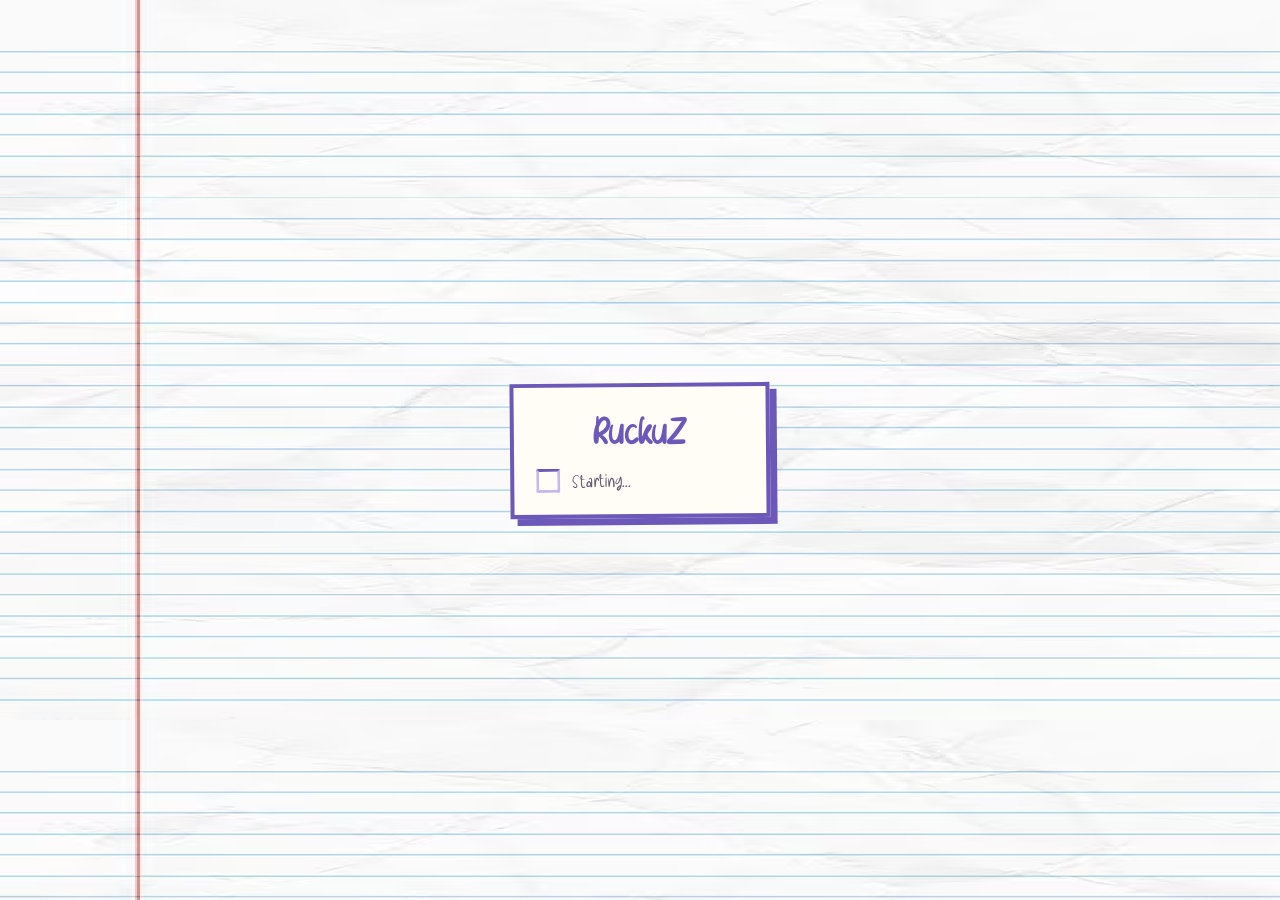
==== pages/chat.html @ b0a3f9cd "Update chat.html" ====
<!DOCTYPE html>
<html lang="en">
<head>
<meta charset="UTF-8">
<meta name="viewport" content="width=device-width,initial-scale=1">
    
<title>RuckuZ</title>
    
<script>
(function () {
    function readCookie(name) {
        const prefix =
            encodeURIComponent(name) + "=";
        const cookies =
            document.cookie.split(";");
        for (const cookie of cookies) {
            const value =
                cookie.trim();
            if (
                value.startsWith(prefix)
            ) {
                return decodeURIComponent(
                    value.slice(
                        prefix.length
                    )
                );
            }
        }
        return null;
    }
    const cookieTheme =
        readCookie(
            "ruckuz-theme"
        );
    const localTheme =
        localStorage.getItem(
            "ruckuz-theme"
        );
    const theme =
        cookieTheme ||
        localTheme ||
        "light";
    document.documentElement.dataset.ruckuzTheme =
        theme;
    document.documentElement.style.backgroundColor =
        theme === "dark"
            ? "#151222"
            : "#fffdf6";
})();
</script>

<link rel="stylesheet" href="../css/main.css">
<link rel="stylesheet" href="../css/profilePopup.css">
<link rel="icon" type="image/png" href="/assets/favicon.ico">

<style>

body {
    margin: 0;
    min-height: 100vh;
}

#messages {
    --message-side-padding: 20px;
    flex: 1;
    overflow-y: auto;
    padding:
        12px
        var(--message-side-padding);
}

.message {
    margin:
        0
        calc(var(--message-side-padding) * -1)
        2px;
    padding:
        9px
        var(--message-side-padding);
    box-sizing: border-box;
    background: transparent;
    transition:
        background-color 0.12s ease;
}

.messageMenu {
    width: 26px;
    height: 30px;
    flex-shrink: 0;
    display: flex;
    align-items: center;
    justify-content: center;
    box-sizing: border-box;
    opacity: 0;
    cursor: pointer;
    user-select: none;
    border: 2px solid transparent;
    border-radius: 4px;
    background: transparent;
    color: #817a91;
    font-size: 20px;
    line-height: 1;
    transition:
        opacity 0.12s ease,
        background-color 0.12s ease,
        border-color 0.12s ease;
}

@media (hover: hover) and (pointer: fine) {
    .message:hover {
        background: rgba(0, 0, 0, 0.13);
    }
    .message:hover .messageMenu {
        opacity: 1;
        background: #efe8ff;
        border-color: #6b58b8;
    }
    body.darkMode .message:hover {
        background: rgba(0, 0, 0, 0.24);
    }
    body.darkMode .message:hover .messageMenu {
        background: #242038;
        border-color: #8b6cff;
        color: #b79cff;
    }
}

.messageDropdown{
    position:absolute;
    background:white;
    border:3px solid #6b58b8;
    border-radius:12px;
    padding:6px;
    display:none;
    flex-direction:column;
    min-width:160px;
    z-index:500;
    box-shadow:6px 6px 0 #6b58b8;

}

.messageDropdown button{
    background:none;
    border:none;
    padding:10px;
    text-align:left;
    cursor:pointer;
    font-size:15px;

}

.messageDropdown button:hover{
    background:#efe8ff;

}

.messageRow{
    display:flex;
    gap:12px;
    align-items:flex-start;
}

.avatar{
    width:48px;
    height:48px;
    border-radius:50%;
    object-fit:cover;
    border:3px solid #6b58b8;
    flex-shrink:0;
}

.messageContent {
    flex: 1;
    min-width: 0;
}

.username{
    font-weight:bold;
    color:#6b58b8;
    margin-bottom:3px;
}

.text{
    line-height:1.5;
    word-break:break-word;
}

#bottom{
    display:flex;
    padding:15px;
    gap:10px;
    border-top:3px solid #6b58b8;
}

input{
    flex:1;
    padding:15px;
    font-size:18px;
}

button{
    padding:15px 30px;
}

body:not(.darkMode) {
    background-image: url("../bg/paper.png");
    background-repeat: repeat;
    background-size: auto;
}

body.darkMode {
    background-image: url("../bg/darknote.png");
    background-repeat: repeat;
    background-size: auto;
}

body.darkMode #chat {
    background: #302b48;
    border-color: #8b6cff;
    color: #f5f0ff;
}

body.darkMode #messages {
    background: #302b48;
}

body.darkMode .username {
    color: #b79cff;
}

body.darkMode .text {
    color: #f5f0ff;
}

body.darkMode #bottom {
    background: #26223a;
    border-top-color: #8b6cff;
}

body.darkMode #messageInput {
    background: #1f1c30;
    color: #ffffff;
    border: 2px solid #8b6cff;
}

body.darkMode #messageInput::placeholder {
    color: #aaa2bd;
}

#topBar {
    position: fixed;
    top: 18px;
    right: 18px;
    z-index: 10000;

    display: flex;
    align-items: center;
    gap: 14px;
}
    
.themeToggle {
    position: static;
    padding: 10px 16px;
    border: 3px solid #6b58b8;
    border-radius: 14px;
    background: #ffd36b;
    color: #30254f;
    font-weight: bold;
    font-size: 15px;
    cursor: pointer;
    box-shadow: 4px 4px 0 #6b58b8;
    transition:
        transform 0.15s ease,
        box-shadow 0.15s ease;
}

.themeToggle:hover {
    transform: translate(-2px, -2px);
    box-shadow:
        6px 6px 0 #6b58b8;
}

.themeToggle:active {
    transform: translate(2px, 2px);
    box-shadow:
        2px 2px 0 #6b58b8;
}

body.darkMode .themeToggle {
    background: #8b6cff;
    color: white;
    border-color: #b79cff;
    box-shadow: 4px 4px 0 #b79cff;
}

body.darkMode .themeToggle:hover {
    box-shadow: 6px 6px 0 #b79cff;
}

#friendRequestCount {
    display: inline-flex;
    min-width: 20px;
    height: 20px;
    margin-left: 5px;
    align-items: center;
    justify-content: center;
    border-radius: 50%;
    background: #ff6868;
    color: white;
    font-size: 12px;
}

.friendRequestsPanel {
    position: fixed;
    top: 75px;
    right: 20px;
    width: 340px;
    max-height: 500px;
    z-index: 9999;
    display: none;
    flex-direction: column;
    background: #fff8df;
    border: 4px solid #6b58b8;
    border-radius: 18px;
    box-shadow: 8px 8px 0 #6b58b8;
    overflow: hidden;
}

.friendRequestsHeader {
    display: flex;
    align-items: center;
    justify-content: space-between;
    padding: 14px 16px;
    border-bottom: 3px dashed #6b58b8;
}

.friendRequestsHeader h2 {
    margin: 0;
    font-size: 20px;
}

#closeFriendRequests {
    border: 0;
    background: transparent;
    font-size: 20px;
    cursor: pointer;
}

#friendRequestsList {
    padding: 12px;
    overflow-y: auto;
}

.friendRequest {
    display: flex;
    align-items: center;
    gap: 10px;
    padding: 10px;
    margin-bottom: 10px;
    border: 2px solid #c7b8ed;
    border-radius: 12px;
    background: white;
}

.friendRequestAvatar {
    width: 48px;
    height: 48px;
    border-radius: 50%;
    object-fit: cover;
    border: 3px solid #6b58b8;
}

.friendRequestInfo {
    flex: 1;
    min-width: 0;
}

.friendRequestName {
    font-weight: bold;
    overflow: hidden;
    text-overflow: ellipsis;
    white-space: nowrap;
}

.friendRequestButtons {
    display: flex;
    gap: 5px;
    margin-top: 6px;
}

.friendRequestButtons button {
    padding: 5px 8px;
    border-radius: 8px;
    cursor: pointer;
    font-weight: bold;
}

.acceptRequest {
    border: 2px solid #4e9c65;
    background: #8ee6a5;
}

.declineRequest {
    border: 2px solid #c65353;
    background: #ff9292;
}

.noRequests {
    text-align: center;
    padding: 20px;
    margin: 0;
    opacity: 0.7;
}

body.darkMode .friendRequestsPanel {
    background: #302b48;
    color: #f5f0ff;
    border-color: #8b6cff;
    box-shadow: 8px 8px 0 #8b6cff;
}

body.darkMode .friendRequestsHeader {
    border-color: #8b6cff;
}

body.darkMode .friendRequest {
    background: #242038;

    border-color: #7563a8;
}

#friendsCount {
    margin-left: 5px;
    font-size: 13px;
}

#friendsPanel {
    display: none;
    position: fixed;
    top: 70px;
    right: 20px;
    width: 320px;
    max-height: 500px;
    background: white;
    border: 3px solid #6b58b8;
    border-radius: 14px;
    box-shadow: 0 8px 30px rgba(0,0,0,0.2);
    z-index: 2000;
    flex-direction: column;
    overflow: hidden;
}

#friendsHeader {
    display: flex;
    justify-content: space-between;
    align-items: center;
    padding: 15px;
    border-bottom: 2px solid #6b58b8;
}

#friendsHeader h2 {
    margin: 0;
    color: #6b58b8;
}

#closeFriends {
    border: none;
    background: transparent;
    font-size: 20px;
    cursor: pointer;
}

#friendsList {
    padding: 10px;
    overflow-y: auto;
}

.friendItem {
    display: flex;
    align-items: center;
    gap: 12px;
    padding: 10px;
    border-radius: 10px;
    cursor: pointer;
}

.friendItem:hover {
    background: #f0ebff;
}

.friendItemAvatar {
    width: 45px;
    height: 45px;
    border-radius: 50%;
    object-fit: cover;
    border: 2px solid #6b58b8;
}

.friendItemName {
    font-weight: bold;
    color: #6b58b8;
}

.noFriends {
    text-align: center;
    padding: 20px;
}

#fileButton {
    width: 52px;
    height: 52px;
    padding: 0;
    border: 3px solid #6b58b8;
    border-radius: 14px;
    background: #ffd36b;
    color: #30254f;
    font-size: 30px;
    font-weight: bold;
    cursor: pointer;
    display: flex;
    align-items: center;
    justify-content: center;
    flex-shrink: 0;
    box-shadow: 4px 4px 0 #6b58b8;
    transition:
        transform 0.15s ease,
        box-shadow 0.15s ease;
}

#fileButton:hover {
    transform: translate(-2px, -2px);
    box-shadow: 6px 6px 0 #6b58b8;
}

#fileButton:active {
    transform: translate(2px, 2px);
    box-shadow: 2px 2px 0 #6b58b8;
}

body.darkMode #fileButton {
    background: #8b6cff;
    color: white;
    border-color: #b79cff;
    box-shadow: 4px 4px 0 #b79cff;
}

.messageFile {
    margin-top: 10px;
    max-width: 500px;
}

.messageFile img,
.messageFile video {
    display: block;
    max-width: 100%;
    max-height: 450px;
    border-radius: 12px;
    border: 3px solid #6b58b8;
}

.messageFile video {
    background: black;
}

.fileAttachment {
    display: inline-flex;
    align-items: center;
    gap: 10px;
    padding: 12px 16px;
    border: 3px solid #6b58b8;
    border-radius: 12px;
    background: #fff8df;
    color: #30254f;
    font-weight: bold;
    text-decoration: none;
}

.uploadingFile {
    position: relative;
    display: inline-block;
    max-width: 500px;
    margin-top: 10px;
    border-radius: 12px;
    overflow: hidden;
}

.uploadingFile img,
.uploadingFile video {
    display: block;
    max-width: 100%;
    max-height: 450px;
    border-radius: 12px;
    filter: brightness(35%);
}

.uploadingOverlay {
    position: absolute;
    inset: 0;
    display: flex;
    align-items: center;
    justify-content: center;
    background: rgba(0, 0, 0, 0.25);
}

.uploadSpinner {
    width: 42px;
    height: 42px;
    border: 5px solid rgba(255,255,255,0.35);
    border-top-color: white;
    border-radius: 50%;
    animation: uploadSpin 0.8s linear infinite;
}

@keyframes uploadSpin {
    to {
        transform: rotate(360deg);
    }
}

body.darkMode .fileAttachment {
    background: #242038;
    color: #f5f0ff;
    border-color: #8b6cff;
}

.localMessage {
    opacity: 0.75;
}

.localMessageStatus {
    display: flex;
    align-items: center;
    gap: 7px;
    margin-top: 6px;
    font-size: 12px;
    color: #81769d;
}

.messageSpinner {
    width: 12px;
    height: 12px;

    border: 2px solid #c9c1d9;
    border-top-color: #6b58b8;

    border-radius: 50%;

    animation: messageSpin 0.7s linear infinite;
}

@keyframes messageSpin {
    to {
        transform: rotate(360deg);
    }
}

.messageFailed {
    color: #d34f4f;
    font-weight: bold;
}

.messageFailed::before {
    content: "⚠ ";
}

.messageFile audio {
    width: 450px;
    max-width: 100%;
}

.audioFileName {
    margin-top: 6px;
    font-size: 13px;
    font-weight: bold;
    color: #6b58b8;
}

body.darkMode .audioFileName {
    color: #b79cff;
}

.messageGif {
    margin-top: 8px;
    max-width: 420px;
    border-radius: 12px;
    overflow: hidden;
}

.messageGif img {
    display: block;
    width: auto;
    max-width: 100%;
    max-height: 420px;
    border-radius: 12px;
    object-fit: contain;
}

body.darkMode .messageGif img {
    border: 2px solid #7563a8;
}

#mobileMenuButton,
#mobileMenu {
    display: none;
}

@media (max-width: 768px) {

    body {
        align-items: flex-start;
        justify-content: flex-start;
        height: 100dvh;
        overflow: hidden;
    }

    #topBar {
        position: fixed;
        top: 8px;
        left: 8px;
        right: 8px;
        z-index: 10000;
        display: flex;
        justify-content: flex-start;
        align-items: center;
    }

    #desktopTopButtons {
        display: none;
    }
    #mobileMenuButton {
        display: flex;
        width: 50px;
        height: 50px;
        align-items: center;
        justify-content: center;
        padding: 0;
        border: 3px solid #6b58b8;
        border-radius: 14px;
        background: #ffd36b;
        color: #30254f;
        font-size: 27px;
        font-weight: bold;
        cursor: pointer;
        box-shadow: 4px 4px 0 #6b58b8;
    }

    #mobileMenuButton:active {
        transform: translate(2px, 2px);
        box-shadow: 2px 2px 0 #6b58b8;
    }
    body.darkMode #mobileMenuButton {
        background: #8b6cff;
        color: white;
        border-color: #b79cff;
        box-shadow: 4px 4px 0 #b79cff;
    }
    #mobileMenu {
        position: fixed;
        top: 68px;
        left: 10px;
        width: 220px;
        z-index: 11000;
        padding: 10px;
        flex-direction: column;
        gap: 8px;
        background: white;
        border: 3px solid #6b58b8;
        border-radius: 16px;
        box-shadow: 6px 6px 0 #6b58b8;
    }
    #mobileMenu.open {
        display: flex;
    }
    #mobileMenu
    button:not(.drawnLightButton):not(.drawnWhiteButton) {
        width: 100%;
        padding: 13px;
        border: 2px solid #6b58b8;
        border-radius: 11px;
        background: #fff8df;
        color: #30254f;
        font-size: 16px;
        font-weight: bold;
        cursor: pointer;
    }
    #mobileMenu
    button:not(.drawnLightButton):not(.drawnWhiteButton):active {
        transform: translate(1px, 1px);
    }
    #mobileRequestCount,
    #mobileFriendsCount {
        display: inline-flex;
        min-width: 20px;
        height: 20px;
        margin-left: 5px;
        align-items: center;
        justify-content: center;
        border-radius: 50%;
        background: #ff6868;
        color: white;
        font-size: 12px;
    }
    body.darkMode #mobileMenu {
        background: #302b48;
        border-color: #8b6cff;
        box-shadow: 6px 6px 0 #8b6cff;
    }
    body.darkMode
    #mobileMenu
    button:not(.drawnLightButton):not(.drawnWhiteButton) {
        background: #242038;
        color: #f5f0ff;
        border-color: #8b6cff;
    }
    #chat {
    width: 100vw;
    height: calc(100dvh - 68px);
    margin-top: 68px;
    border: none;
    border-radius: 0;
    box-sizing: border-box;
    }
    #messages {
    flex: 1;
    min-height: 0;
    overflow-y: auto;
    }
    .avatar {
        width: 42px;
        height: 42px;
    }
    .username {
        font-size: 17px;
    }

    .text {
        font-size: 16px;
    }
    .messageRow {
        gap: 9px;
    }
    .messageFile img,
    .messageFile video {
        max-width: 100%;
        height: auto;
        border-radius: 14px;
    }
    .messageFile audio {
        max-width: 100%;
    }
    #bottom {
    flex-shrink: 0;
    box-sizing: border-box;
    width: 100%;
    }
    #messageInput {
    min-width: 0;
    width: 100%;
    box-sizing: border-box;
    }
    #emojiButton {
        flex-shrink: 0;
    }
    #fileButton {
    flex-shrink: 0;
    }
    #friendsPanel,
    .friendRequestsPanel {
        top: 70px;
        left: 10px;
        right: 10px;
        width: auto;
        max-height: 70dvh;
    }
    .messageDropdown {
        min-width: 180px;
    }
    .messageDropdown button {
        padding: 14px;
        font-size: 16px;
    }
    .messageMenu {
        display: none;
    }

}
@media (max-width: 768px) {
    .mobileMessageDropdown {
        position: fixed !important;
        min-width: 190px;
        border: 3px solid #6b58b8;
        border-radius: 14px;
        background: white;
        box-shadow:
            6px 6px 0 #6b58b8;
        z-index: 20000;
    }
    .mobileMessageDropdown button {
        padding: 15px 16px;
        font-size: 17px;
        border-radius: 10px;
    }
    .mobileMessageDropdown .deleteBtn {
        color: #c65353;
    }
    body.darkMode .mobileMessageDropdown {
        background: #302b48;
        border-color: #8b6cff;
        box-shadow:
            6px 6px 0 #8b6cff;
    }
}

.customMediaPlayer {
    position: relative;
    width: min(100%, 650px);
    margin-top: 10px;
    overflow: hidden;
    border: 3px solid #6b58b8;
    border-radius: 16px;
    background: #201c35;
    box-shadow: 5px 5px 0 #6b58b8;
}

.customVideoPlayer {
    background: #151222;
}

.customVideoPlayer .mediaElement {
    display: block;
    width: 100%;
    max-height: 500px;
    object-fit: contain;
    background: #151222;
}

.mediaControls,
.audioControls {
    display: flex;
    align-items: center;
    gap: 9px;
    padding: 10px 12px;
    background: #302b48;
    border-top: 2px solid #6b58b8;
}

.mediaPlayButton,
.mediaMuteButton,
.mediaFullscreenButton {
    width: 38px;
    height: 38px;
    flex-shrink: 0;
    padding: 0;
    display: flex;
    align-items: center;
    justify-content: center;
    border: 2px solid #8b6cff;
    border-radius: 10px;
    background: #6b58b8;
    color: white;
    font-size: 15px;
    font-weight: bold;
    cursor: pointer;
    transition:
        transform 0.12s ease,
        background 0.12s ease;
}

.mediaPlayButton:hover,
.mediaMuteButton:hover,
.mediaFullscreenButton:hover {
    transform: translateY(-1px);
    background: #795fe0;
}

.mediaPlayButton:active,
.mediaMuteButton:active,
.mediaFullscreenButton:active {
    transform: translateY(1px);
}

.mediaTime {
    min-width: 72px;
    color: #f5f0ff;
    font-size: 13px;
    font-weight: bold;
    white-space: nowrap;
}
.mediaProgress {
    --progress: 0%;
    flex: 1 1 auto;
    min-width: 60px;
    width: auto;
    height: 8px;
    padding: 0;
    margin: 0;
    appearance: none;
    -webkit-appearance: none;
    border: none;
    border-radius: 999px;
    background:
        linear-gradient(
            to right,
            #8b6cff 0%,
            #8b6cff var(--progress),
            #5b5278 var(--progress),
            #5b5278 100%
        );
    cursor: pointer;
    outline: none;
}

.mediaProgress::-webkit-slider-runnable-track {
    width: 100%;
    height: 8px;
    border-radius: 999px;
    background: transparent;
}

.mediaProgress::-webkit-slider-thumb {
    appearance: none;
    -webkit-appearance: none;
    width: 17px;
    height: 17px;
    margin-top: -4.5px;
    border: 2px solid #6b58b8;
    border-radius: 50%;
    background: #ffd36b;
    cursor: pointer;
}

.mediaProgress::-moz-range-track {
    width: 100%;
    height: 8px;
    border-radius: 999px;
    background: #5b5278;
}

.mediaProgress::-moz-range-progress {
    height: 8px;
    border-radius: 999px;
    background: #8b6cff;
}

.mediaProgress::-moz-range-thumb {
    width: 17px;
    height: 17px;
    border: 2px solid #6b58b8;
    border-radius: 50%;
    background: #ffd36b;
    cursor: pointer;
}

.mediaProgress::-moz-range-thumb {
    width: 16px;
    height: 16px;
    border-radius: 50%;
    border: 2px solid #6b58b8;
    background: #ffd36b;
    cursor: pointer;
}
.mediaVolume {
    --volume: 100%;
    flex: 0 0 80px;
    width: 80px;
    height: 7px;
    padding: 0;
    margin: 0;
    appearance: none;
    -webkit-appearance: none;
    border: none;
    border-radius: 999px;
    background:
        linear-gradient(
            to right,
            #8b6cff 0%,
            #8b6cff var(--volume),
            #5b5278 var(--volume),
            #5b5278 100%
        );
    cursor: pointer;
    outline: none;
}
.mediaVolume::-webkit-slider-runnable-track {
    width: 100%;
    height: 7px;
    border-radius: 999px;
    background: transparent;
}
.mediaVolume::-webkit-slider-thumb {
    appearance: none;
    -webkit-appearance: none;
    width: 15px;
    height: 15px;
    margin-top: -4px;
    border: 2px solid #6b58b8;
    border-radius: 50%;
    background: #ffd36b;
    cursor: pointer;
}
.mediaVolume::-moz-range-track {
    width: 100%;
    height: 7px;
    border-radius: 999px;
    background: #5b5278;
}
.mediaVolume::-moz-range-progress {
    height: 7px;
    border-radius: 999px;
    background: #8b6cff;
}

.mediaVolume::-moz-range-thumb {
    width: 15px;
    height: 15px;
    border: 2px solid #6b58b8;
    border-radius: 50%;
    background: #ffd36b;
    cursor: pointer;
}

.customAudioPlayer {
    display: flex;
    align-items: center;
    padding: 12px;
    min-height: 75px;
    box-sizing: border-box;
}

.audioPlayerIcon {
    width: 48px;
    height: 48px;
    flex-shrink: 0;
    display: flex;
    align-items: center;
    justify-content: center;
    margin-right: 12px;
    border: 2px solid #8b6cff;
    border-radius: 12px;
    background: #6b58b8;
    color: white;
    font-size: 25px;
    font-weight: bold;
}


.audioPlayerMain {
    flex: 1;
    min-width: 0;
}

.customAudioPlayer .audioFileName {
    margin-bottom: 7px;
    color: #f5f0ff;
    font-size: 14px;
    font-weight: bold;
    overflow: hidden;
    text-overflow: ellipsis;
    white-space: nowrap;
}

.customAudioPlayer .audioControls {
    padding: 0;
    border: 0;
    background: transparent;
}

.customAudioPlayer .mediaElement {
    display: none;
}

body:not(.darkMode) .customMediaPlayer {
    background: #fff8df;
    border-color: #6b58b8;
    box-shadow: 5px 5px 0 #6b58b8;
}

body:not(.darkMode) .mediaControls,
body:not(.darkMode) .audioControls {
    background: #fff8df;
    border-top-color: #6b58b8;
}

body:not(.darkMode) .mediaTime {
    color: #30254f;
}

body:not(.darkMode) .customAudioPlayer .audioFileName {
    color: #30254f;
}

body:not(.darkMode) .mediaProgress {
    background:
        linear-gradient(
            to right,
            #6b58b8 0%,
            #6b58b8 var(--progress),
            #c7b8ed var(--progress),
            #c7b8ed 100%
        );
}

body:not(.darkMode) .mediaVolume {
    background:
        linear-gradient(
            to right,
            #6b58b8 0%,
            #6b58b8 var(--volume),
            #c7b8ed var(--volume),
            #c7b8ed 100%
        );
}

body.darkMode .customMediaPlayer {
    background: #201c35;
    border-color: #8b6cff;
    box-shadow: 5px 5px 0 #8b6cff;
}

body.darkMode .mediaControls,
body.darkMode .audioControls {
    background: #26223a;
    border-top-color: #8b6cff;
}

body.darkMode .mediaPlayButton,
body.darkMode .mediaMuteButton,
body.darkMode .mediaFullscreenButton {
    border-color: #b79cff;
    background: #6b58b8;
}

body.darkMode .mediaProgress {
    background:
        linear-gradient(
            to right,
            #8b6cff 0%,
            #8b6cff var(--progress),
            #514875 var(--progress),
            #514875 100%
        );
}

body.darkMode .mediaVolume {
    background:
        linear-gradient(
            to right,
            #8b6cff 0%,
            #8b6cff var(--volume),
            #514875 var(--volume),
            #514875 100%
        );
}

@media (max-width: 700px) {
    .customMediaPlayer {
        width: 100%;
        max-width: 100%;
        border-radius: 12px;
        box-shadow: 3px 3px 0 #6b58b8;
    }
    .customVideoPlayer .mediaElement {
        max-height: 350px;
    }
    .mediaControls,
    .audioControls {
        gap: 6px;
        padding: 8px;
    }
    .mediaPlayButton,
    .mediaMuteButton,
    .mediaFullscreenButton {
        width: 36px;
        height: 36px;
        border-radius: 9px;
    }
    .mediaTime {
        min-width: 65px;
        font-size: 11px;
    }
    .mediaVolume {
        width: 55px;
    }
    .customAudioPlayer {
        padding: 9px;
    }
    .audioPlayerIcon {
        width: 42px;
        height: 42px;
        margin-right: 9px;
        font-size: 22px;
    }
    .customAudioPlayer .audioFileName {
        font-size: 13px;
    }

}

.customMediaPlayer:fullscreen {
    width: 100vw;
    height: 100vh;
    max-width: none;
    max-height: none;
    margin: 0;
    border: none;
    border-radius: 0;
    box-shadow: none;
    background: #000;
    display: flex;
    flex-direction: column;
    justify-content: center;
}

.customMediaPlayer:-webkit-full-screen {
    width: 100vw;
    height: 100vh;
    max-width: none;
    max-height: none;
    margin: 0;
    border: none;
    border-radius: 0;
    box-shadow: none;
    background: #000;
    display: flex;
    flex-direction: column;
    justify-content: center;
}

.customMediaPlayer:fullscreen .mediaElement {
    width: 100%;
    height: 100%;
    max-height: none;
    object-fit: contain;
    background: #000;
    flex: 1;
}

.customMediaPlayer:-webkit-full-screen .mediaElement {
    width: 100%;
    height: 100%;
    max-height: none;
    object-fit: contain;
    background: #000;
    flex: 1;
}

.customMediaPlayer:fullscreen .mediaControls {
    flex-shrink: 0;
    width: 100%;
    box-sizing: border-box;
    padding: 14px 18px;
    border-top: 2px solid #6b58b8;
}

.customMediaPlayer:-webkit-full-screen .mediaControls {
    flex-shrink: 0;
    width: 100%;
    box-sizing: border-box;
    padding: 14px 18px;
    border-top: 2px solid #6b58b8;
}

@media (max-width: 700px) {
    .mediaVolume {
        width: 55px;
    }
    .customMediaPlayer:fullscreen .mediaControls,
    .customMediaPlayer:-webkit-full-screen .mediaControls {
        padding:
            10px
            max(10px, env(safe-area-inset-right))
            calc(10px + env(safe-area-inset-bottom))
            max(10px, env(safe-area-inset-left));
    }
}

#serverLayout {
    position: fixed;
    top: 105px;
    bottom: 25px;
    left: 50%;
    transform: translateX(-50%);
    width: min(1400px, calc(100vw - 80px));
    display: grid;
    grid-template-columns:
        255px
        minmax(500px, 1fr)
        255px;
    gap: 30px;
    min-height: 0;
}

#serverSidebar {
    min-height: 0;
    background: #302b48;
    border: 3px solid #8b6cff;
    overflow: hidden;
}

#serverBanner {
    height: 110px;
    background: #242038;
    display: flex;
    align-items: center;
    justify-content: center;
    overflow: hidden;
}

.serverBannerPlaceholder {
    color: #b79cff;
    font-size: 18px;
    text-align: center;
}

#serverName {
    padding: 14px;
    border-bottom: 3px solid #8b6cff;
    text-align: center;
}

.serverSubtitle {
    color: #b79cff;
    font-size: 18px;
}

.serverTitle {
    margin-top: 8px;
    color: #b79cff;
    font-size: 25px;
}

#channelList {
    display: flex;
    flex-direction: column;
}

.channelButton {
    width: 100%;
    padding: 9px 18px;
    border: 0;
    border-bottom: 2px solid #8b6cff;
    background: transparent;
    color: #b79cff;
    text-align: left;
    font-size: 21px;
    cursor: pointer;
    box-sizing: border-box;
}

.channelButton:hover {
    background: #3d365d;
}

.channelButton.active {
    background: #403863;
    color: white;
    font-weight: bold;
}

#chat {
    width: auto;
    height: auto;
    min-width: 0;
    min-height: 0;
    margin: 0;
    background: #302b48;
    border: 3px solid #8b6cff;
    display: flex;
    flex-direction: column;
    overflow: hidden;
}

#chatHeader {
    flex-shrink: 0;
    height: 44px;
    display: flex;
    align-items: center;
    gap: 8px;
    padding: 0 15px;
    border-bottom: 3px solid #8b6cff;
    background: #302b48;
    color: #b79cff;
    font-size: 20px;
    font-weight: bold;
}

#currentChannelIcon {
    color: #8b6cff;
    font-size: 24px;
}

#messages {
    flex: 1;
    min-height: 0;
    overflow-y: auto;
}

#memberSidebar {
    min-height: 0;
    background: #302b48;
    border: 3px solid #8b6cff;
    display: flex;
    flex-direction: column;
    overflow: hidden;
}

#memberHeader {
    flex-shrink: 0;
    padding: 6px;
    border-bottom: 3px solid #8b6cff;
    color: #b79cff;
    text-align: center;
    font-size: 24px;
}

#memberList {
    flex: 1;
    min-height: 0;
    overflow-y: auto;
    padding: 8px;
}

.memberItem {
    display: flex;
    align-items: center;
    gap: 10px;
    padding: 8px;
    border-radius: 10px;
    cursor: pointer;
}

.memberItem:hover {
    background: #3d365d;
}

.memberAvatarWrapper {
    position: relative;
    flex-shrink: 0;
}

.memberAvatar {
    width: 46px;
    height: 46px;
    border-radius: 50%;
    object-fit: cover;
    border: 2px solid #8b6cff;
}

.memberOnlineDot {
    position: absolute;
    right: -1px;
    bottom: -1px;
    width: 10px;
    height: 10px;
    border-radius: 50%;
    border: 2px solid #302b48;
    background: #777;
}

.memberOnlineDot.online {
    background: #55d66f;
}

.memberInfo {
    min-width: 0;
}

.memberName {
    color: #b79cff;
    font-weight: bold;
    white-space: nowrap;
    overflow: hidden;
    text-overflow: ellipsis;
}
    
.memberStatus {
    font-size: 11px;
    color: #777;
}
    
.memberStatus.online {
    color: #55d66f;
}

body:not(.darkMode) #serverSidebar,
body:not(.darkMode) #memberSidebar,
body:not(.darkMode) #chat,
body:not(.darkMode) #chatHeader,
body:not(.darkMode) #messages {
    background: #fffdf6;
    color: #30254f;
}

body:not(.darkMode) #serverBanner {
    background: #fff2c9;
}

body:not(.darkMode) #serverName {
    background: #fff8df;
}

body:not(.darkMode) .serverSubtitle,
body:not(.darkMode) .serverTitle {
    color: #6b58b8;
}

body:not(.darkMode) .channelButton {
    background: #fffdf6;
    color: #6b58b8;
}

body:not(.darkMode) .channelButton:hover {
    background: #efe8ff;
}

body:not(.darkMode) .channelButton.active {
    background: #6b58b8;
    color: white;
}

body:not(.darkMode) #chatHeader {
    color: #6b58b8;
}

body:not(.darkMode) #currentChannelIcon {
    color: #6b58b8;
}

body:not(.darkMode) .username {
    color: #6b58b8;
}

body:not(.darkMode) .text {
    color: #30254f;
}

body:not(.darkMode) #bottom {
    background: #fff8df;
    border-top-color: #6b58b8;
}

body:not(.darkMode) #messageInput {
    background: white;
    color: #30254f;
    border: 2px solid #6b58b8;
}

body:not(.darkMode) #messageInput::placeholder {
    color: #817a91;
}

body:not(.darkMode) #memberHeader {
    background: #fff8df;
    color: #6b58b8;
}

body:not(.darkMode) .memberItem:hover {
    background: #efe8ff;
}

body:not(.darkMode) .memberName {
    color: #6b58b8;
}

body:not(.darkMode) .memberStatus {
    color: #817a91;
}

body:not(.darkMode) .memberStatus.online {
    color: #3da95f;
}

body:not(.darkMode) .memberOnlineDot {
    border-color: #fffdf6;
}

body.darkMode #serverSidebar,
body.darkMode #memberSidebar,
body.darkMode #chat,
body.darkMode #chatHeader,
body.darkMode #messages {
    background: #302b48;
    color: #f5f0ff;
}

body.darkMode #serverBanner {
    background: #242038;
}

body.darkMode #serverName {
    background: #302b48;
}

body.darkMode .channelButton {
    background: transparent;
    color: #b79cff;
}

body.darkMode .channelButton:hover {
    background: #3d365d;
}

body.darkMode .channelButton.active {
    background: #403863;
    color: white;
}

body.darkMode .memberItem:hover {
    background: #3d365d;
}

body.darkMode #memberHeader,
body.darkMode .memberName {
    color: #b79cff;
}
    
@media (max-width: 768px) {
    #serverLayout {
        position: fixed;
        top: 68px;
        bottom: 0;
        left: 0;
        transform: none;
        width: 100%;
        display: block;
    }
    #serverSidebar,
    #memberSidebar,
    #chatHeader {
        display: none;
    }
    
    #chat {
        width: 100vw;
        height: calc(100dvh - 68px);
        margin-top: 0;
        border: none;
        border-radius: 0;
        box-sizing: border-box;
    }
    
    #messages {
        flex: 1;
        min-height: 0;
        overflow-y: auto;
    }
    
    #bottom {
        flex-shrink: 0;
        width: 100%;
        box-sizing: border-box;
    }
}

#mobileChannelsPanel,
#mobileMembersPanel {
    display: none;
    position: fixed;
    top: 68px;
    left: 10px;
    right: 10px;
    max-height: 70dvh;
    z-index: 12000;
    flex-direction: column;
    background: white;
    border: 3px solid #6b58b8;
    border-radius: 16px;
    box-shadow:
        6px 6px 0 #6b58b8;
    overflow: hidden;
}

#mobileChannelsPanel.open,
#mobileMembersPanel.open {
    display: flex;
}

.mobilePanelHeader {
    display: flex;
    align-items: center;
    justify-content: space-between;
    padding: 12px 15px;
    border-bottom: 3px solid #6b58b8;
    color: #6b58b8;
    font-size: 20px;
    font-weight: bold;
}

.mobilePanelHeader button {
    padding: 4px 9px;
    border: 0;
    background: transparent;
    color: inherit;
    font-size: 20px;
    cursor: pointer;
}

#mobileChannelList,
#mobileMemberList {
    overflow-y: auto;
    padding: 8px;
}

.mobileChannelButton {
    width: 100%;
    padding: 13px;
    border: 2px solid #6b58b8;
    border-radius: 10px;
    margin-bottom: 7px;
    background: #fff8df;
    color: #30254f;
    text-align: left;
    font-size: 17px;
    font-weight: bold;
    cursor: pointer;
}

.mobileChannelButton.active {
    background: #6b58b8;
    color: white;
}

body.darkMode
#mobileChannelsPanel,
body.darkMode
#mobileMembersPanel {
    background: #302b48;
    border-color: #8b6cff;
    box-shadow:
        6px 6px 0 #8b6cff;
}

body.darkMode
.mobilePanelHeader {
    color: #b79cff;
    border-color: #8b6cff;
}

body.darkMode
.mobileChannelButton {
    background: #242038;
    color: #f5f0ff;
    border-color: #8b6cff;
}

body.darkMode
.mobileChannelButton.active {
    background: #6b58b8;
    color: white;
}

#mobileMemberList .memberItem {
    color: #30254f;
}

body.darkMode
#mobileMemberList .memberItem {
    color: #f5f0ff;
}
    
@media (min-width: 769px) {
    #mobileChannelsPanel,
    #mobileMembersPanel {
        display: none !important;
    }
}

#serverSidebar {
    display: flex;
    flex-direction: column;
}

#channelList {
    flex-shrink: 0;
}
 
#selfUserPanel {
    margin-top: auto;
    display: flex;
    align-items: center;
    gap: 9px;
    padding: 10px;
    border-top: 3px solid #8b6cff;
    background: #26223a;
    min-height: 70px;
    box-sizing: border-box;
}

#selfAvatarWrapper {
    position: relative;
    flex-shrink: 0;
}

#selfUserAvatar {
    width: 48px;
    height: 48px;
    border-radius: 50%;
    object-fit: cover;
    border: 3px solid #8b6cff;
}

#selfOnlineDot {
    position: absolute;
    right: 0;
    bottom: 1px;
    width: 11px;
    height: 11px;
    border: 2px solid #26223a;
    border-radius: 50%;
    background: #777;
}

#selfOnlineDot.online {
    background: #55d66f;
}

#selfUserInfo {
    min-width: 0;
    flex: 1;
}

#selfUsername {
    color: #b79cff;
    font-size: 16px;
    font-weight: bold;
    overflow: hidden;
    text-overflow: ellipsis;
    white-space: nowrap;
}

#selfPresence {
    color: #55d66f;
    font-size: 11px;
    font-weight: bold;
}

#selfCustomStatus {
    margin-top: 2px;
    color: #aaa2bd;
    font-size: 11px;
    overflow: hidden;
    text-overflow: ellipsis;
    white-space: nowrap;
}


#settingsButton {
    width: 36px;
    height: 36px;
    flex-shrink: 0;
    padding: 0;
    display: flex;
    align-items: center;
    justify-content: center;
    border: 2px solid transparent;
    border-radius: 10px;
    background: transparent;
    color: #b79cff;
    font-size: 19px;
    cursor: pointer;
    transition:
        transform .15s ease,
        background .15s ease,
        border-color .15s ease;
}

#settingsButton:hover {
    background: #403863;
    border-color: #8b6cff;
    transform: rotate(15deg);
}

#settingsOverlay {
    position: fixed;
    inset: 0;
    z-index: 30000;
    display: none;
    align-items: center;
    justify-content: center;
    padding: 20px;
    box-sizing: border-box;
    background: rgba(0, 0, 0, .55);
}

#settingsOverlay.open {
    display: flex;
}

#settingsCard {
    width: min(460px, 100%);
    max-height: 88dvh;
    overflow-y: auto;
    padding: 22px;
    box-sizing: border-box;
    border: 4px solid #6b58b8;
    border-radius: 20px;
    background: #fffdf6;
    color: #30254f;
    box-shadow:
        10px 10px 0 #6b58b8;
    transform: rotate(-0.25deg);
}

#settingsHeader {
    display: flex;
    align-items: flex-start;
    justify-content: space-between;
    gap: 15px;
}

.settingsSticker {
    display: inline-block;
    padding: 7px 12px;
    border: 3px solid #6b58b8;
    background: #ffd36b;
    color: #30254f;
    font-size: 22px;
    font-weight: bold;
    transform: rotate(-1.5deg);
}

.settingsSubtitle {
    margin-top: 9px;
    color: #817a91;
    font-size: 13px;
}

#closeSettings {
    width: 36px;
    height: 36px;
    padding: 0;
    border: 3px solid #6b58b8;
    border-radius: 10px;
    background: white;
    color: #6b58b8;
    font-size: 18px;
    cursor: pointer;
}

.settingsProfile {
    display: flex;
    align-items: center;
    gap: 14px;
    margin-top: 22px;
}

#settingsAvatar {
    width: 76px;
    height: 76px;
    flex-shrink: 0;
    border: 4px solid #6b58b8;
    border-radius: 50%;
    object-fit: cover;
}

.settingsIdentity {
    min-width: 0;
    flex: 1;
}

#settingsUsername {
    font-size: 21px;
    font-weight: bold;
    color: #6b58b8;
}

.settingsIdLabel {
    margin-top: 7px;
    font-size: 11px;
    font-weight: bold;
    color: #817a91;
    text-transform: uppercase;
    letter-spacing: .08em;
}

.settingsIdRow {
    display: flex;
    gap: 7px;
    align-items: center;
    margin-top: 3px;
}

#settingsRuckuzId {
    padding: 6px 8px;
    border: 2px dashed #6b58b8;
    background: #efe8ff;
    color: #30254f;
    font-size: 13px;
    user-select: all;
}

#copyRuckuzId {
    padding: 7px 10px;
    border: 2px solid #6b58b8;
    border-radius: 8px;
    background: white;
    color: #6b58b8;
    font-weight: bold;
    cursor: pointer;
}

.settingsDivider {
    margin: 20px 0;
    border-top: 3px dashed #c7b8ed;
}

.settingsSection h3 {
    margin: 0 0 5px;
    color: #6b58b8;
}

.settingsSection p {
    margin: 0 0 10px;
    color: #817a91;
    font-size: 13px;
}

.statusEditor {
    position: relative;
}

#customStatusInput {
    width: 100%;
    box-sizing: border-box;
    padding: 12px 70px 12px 12px;
    border: 3px solid #6b58b8;
    border-radius: 12px;
    background: white;
    color: #30254f;
    font-size: 15px;
    outline: none;
}

#customStatusInput:focus {
    box-shadow:
        4px 4px 0 #c7b8ed;
}

#statusCharacterCount {
    position: absolute;
    right: 10px;
    top: 50%;
    transform: translateY(-50%);
    color: #817a91;
    font-size: 11px;
}

#statusSaveMessage {
    min-height: 18px;
    margin-top: 7px;
    color: #4e9c65;
    font-size: 12px;
    font-weight: bold;
}

.settingsActionButton {
    width: 100%;
    box-sizing: border-box;
    position: static !important;
}

.dangerSettings h3 {
    color: #b84f4f;
}

body.darkMode #settingsCard {
    background: #302b48;
    color: #f5f0ff;
    border-color: #8b6cff;
    box-shadow:
        10px 10px 0 #8b6cff;
}

body.darkMode .settingsSticker {
    background: #8b6cff;
    border-color: #b79cff;
    color: white;
}

body.darkMode #settingsUsername,
body.darkMode .settingsSection h3 {
    color: #b79cff;
}

body.darkMode #settingsRuckuzId {
    background: #242038;
    color: #f5f0ff;
    border-color: #8b6cff;
}

body.darkMode #copyRuckuzId,
body.darkMode #closeSettings {
    background: #242038;
    color: #b79cff;
    border-color: #8b6cff;
}

body.darkMode #customStatusInput {
    background: #1f1c30;
    color: white;
    border-color: #8b6cff;
}

body.darkMode .settingsDivider {
    border-color: #514875;
}

body:not(.darkMode) #selfUserPanel {
    background: #fff8df;
    border-top-color: #6b58b8;
}

body:not(.darkMode) #selfOnlineDot {
    border-color: #fff8df;
}

body:not(.darkMode) #selfUsername {
    color: #6b58b8;
}

body:not(.darkMode) #selfCustomStatus {
    color: #817a91;
}

body:not(.darkMode) #settingsButton {
    color: #6b58b8;
}
    
body:not(.darkMode) #settingsButton:hover {
    background: #efe8ff;
}

@media (max-width: 768px) {

    #settingsCard {
        width: 100%;
        max-height: 92dvh;
        padding: 17px;
        transform: none;
    }

    .settingsProfile {
        align-items: flex-start;
    }

    #settingsAvatar {
        width: 64px;
        height: 64px;
    }

    .settingsSticker {
        font-size: 19px;
    }

    .settingsIdRow {
        flex-wrap: wrap;
    }
}

@media (max-width: 768px) {
    #serverSidebar,
    #memberSidebar,
    #chatHeader {
        display: none !important;
    }
    
    #serverLayout {
        position: fixed;
        top: 68px;
        right: 0;
        bottom: 0;
        left: 0;
        width: 100%;
        height: auto;
        transform: none;
        display: block;
        overflow: hidden;
    }

    #chat {
        width: 100%;
        height: 100%;
        min-width: 0;
        min-height: 0;
        margin: 0;
        display: flex;
        flex-direction: column;
        box-sizing: border-box;
        border-right: 0;
        border-bottom: 0;
        border-left: 0;
    }

    #messages {
        flex: 1 1 auto;
        min-height: 0;
        overflow-y: auto;
    }

    #bottom {
        flex: 0 0 auto;
        width: 100%;
        box-sizing: border-box;
    }

    #messageInput {
        flex: 1 1 auto;
        min-width: 0;
        width: auto;
        box-sizing: border-box;
    }
    
    #fileButton,
    #emojiButton {
        flex-shrink: 0;
    }
}

.settingsAvatarBlock {
    display: flex;
    flex-direction: column;
    align-items: center;
    gap: 8px;
    flex-shrink: 0;
}

.usernameEditor {
    position: relative;
    width: 100%;
}

#usernameInput {
    width: 100%;
    box-sizing: border-box;
    padding:
        12px
        70px
        12px
        12px;
    border: 3px solid #6b58b8;
    border-radius: 5px;
    background: white;
    color: #30254f;
    font-size: 15px;
    outline: none;
}

#usernameInput:focus {
    box-shadow:
        3px 3px 0 #c7b8ed;
}

#usernameCharacterCount {
    position: absolute;
    top: 50%;
    right: 10px;
    transform:
        translateY(-50%);
    color: #817a91;
    font-size: 11px;
}

#saveUsername {
    margin-top: 10px;
}

#usernameSaveMessage {
    min-height: 18px;
    margin-top: 7px;
    color: #4e9c65;
    font-size: 12px;
    font-weight: bold;
}

.memberCustomStatus {
    max-width: 150px;
    margin-top: 2px;
    color: #aaa2bd;
    font-size: 11px;
    overflow: hidden;
    text-overflow: ellipsis;
    white-space: nowrap;
}

body:not(.darkMode)
.memberCustomStatus {
    color: #817a91;
}

body.darkMode
#usernameInput {
    background: #1f1c30;
    color: white;
    border-color: #8b6cff;
}

#confirmOverlay {
    position: fixed;
    inset: 0;
    z-index: 40000;
    display: none;
    align-items: center;
    justify-content: center;
    padding: 20px;
    box-sizing: border-box;
    background: rgba(0, 0, 0, 0.58);
}

#confirmOverlay.open {
    display: flex;
}

#confirmCard {
    width: min(380px, 100%);
    box-sizing: border-box;
    padding: 20px;
    border: 4px solid #6b58b8;
    border-radius: 7px;
    background: #fffdf6;
    color: #30254f;
    box-shadow:
        8px 8px 0 #6b58b8;
    transform: rotate(-0.3deg);
}

#confirmHeader {
    display: flex;
    align-items: center;
    gap: 10px;
}

#confirmMark {
    width: 30px;
    height: 30px;
    flex-shrink: 0;
    display: flex;
    align-items: center;
    justify-content: center;
    border: 3px solid #b84f4f;
    background: #ff8585;
    color: #4a2020;
    font-weight: bold;
    font-size: 20px;
}

#confirmTitle {
    margin: 0;
    color: #30254f;
    font-size: 21px;
}

#confirmMessage {
    margin: 16px 0 20px;
    color: #625b70;
    line-height: 1.45;
}

#confirmButtons {
    display: flex;
    justify-content: flex-end;
    gap: 10px;
}

#confirmButtons button {
    padding: 10px 16px;
    border: 3px solid #6b58b8;
    border-radius: 5px;
    background: white;
    color: #30254f;
    font-weight: bold;
    cursor: pointer;
    box-shadow:
        3px 3px 0 #6b58b8;
}

#confirmButtons button:active {
    transform: translate(2px, 2px);
    box-shadow:
        1px 1px 0 #6b58b8;
}

#confirmConfirmButton.danger {
    background: #ff8585;
    color: #4a2020;
    border-color: #b84f4f;
    box-shadow:
        3px 3px 0 #b84f4f;
}

body.darkMode #confirmCard {
    background: #302b48;
    color: #f5f0ff;
    border-color: #8b6cff;
    box-shadow:
        8px 8px 0 #8b6cff;
}

body.darkMode #confirmTitle {
    color: #f5f0ff;
}

body.darkMode #confirmMessage {
    color: #aaa2bd;
}

body.darkMode #confirmButtons button {
    background: #242038;
    color: #f5f0ff;
    border-color: #8b6cff;
    box-shadow:
        3px 3px 0 #8b6cff;
}

body.darkMode #confirmConfirmButton.danger {
    background: #9f4d55;
    color: white;
    border-color: #d66b74;
    box-shadow:
        3px 3px 0 #d66b74;
}

@media (max-width: 768px) {
    #confirmCard {
        width: 100%;
        max-width: 360px;
        transform: none;
    }
}

#bottom {
    position: relative;
    align-items: flex-end;
}

#messageInput {
    flex: 1 1 auto;
    min-width: 0;
    min-height: 48px;
    max-height: 120px;
    box-sizing: border-box;
    padding: 11px 14px;
    overflow-x: hidden;
    overflow-y: auto;
    border: 2px solid #6b58b8;
    background: white;
    color: #30254f;
    font-size: 18px;
    line-height: 24px;
    white-space: pre-wrap;
    word-break: break-word;
    outline: none;
}

#messageInput:empty::before {
    content: attr(data-placeholder);
    color: #817a91;
    pointer-events: none;
}

body.darkMode #messageInput {
    background: #1f1c30;
    color: #f5f0ff;
    border-color: #8b6cff;
}

body.darkMode #messageInput:empty::before {
    color: #aaa2bd;
}

.composerEmojiToken {
    display: inline-flex;
    width: 26px;
    height: 26px;
    vertical-align: -7px;
    align-items: center;
    justify-content: center;
    margin: 0 1px;
}

.composerEmojiImage {
    width: 26px;
    height: 26px;
    display: block;
    object-fit: contain;
    pointer-events: none;
}

.ruckuzEmoji {
    width: 28px;
    height: 28px;
    display: inline-block;
    object-fit: contain;
    vertical-align: -8px;
    margin: 0 1px;
}

#emojiButton {
    width: 48px;
    height: 48px;
    flex: 0 0 48px;
    padding: 0;
    display: flex;
    align-items: center;
    justify-content: center;
    border: 3px solid #6b58b8;
    border-radius: 5px;
    background: #ffd36b;
    color: #30254f;
    font-size: 16px;
    font-weight: bold;
    cursor: pointer;
    box-shadow:
        3px 3px 0 #6b58b8;
}

#emojiButton:hover {
    transform: translate(-1px, -1px);
    box-shadow:
        4px 4px 0 #6b58b8;
}

#emojiButton:active {
    transform: translate(2px, 2px);
    box-shadow:
        1px 1px 0 #6b58b8;
}

body.darkMode #emojiButton {
    background: #403863;
    color: #f5f0ff;
    border-color: #8b6cff;
    box-shadow:
        3px 3px 0 #8b6cff;
}

#emojiPicker {
    position: absolute;
    right: 12px;
    bottom: calc(100% + 10px);
    width: 310px;
    max-height: 330px;
    display: none;
    box-sizing: border-box;
    overflow: hidden;
    border: 3px solid #6b58b8;
    border-radius: 6px;
    background: #fffdf6;
    color: #30254f;
    box-shadow:
        6px 6px 0 #6b58b8;
    z-index: 15000;
}

#emojiPicker.open {
    display: block;
}

#emojiPickerHeader {
    padding: 10px 12px;
    border-bottom:
        2px dashed #6b58b8;
    color: #6b58b8;
    font-size: 15px;
    font-weight: bold;
}

#emojiGrid {
    display: grid;
    grid-template-columns:
        repeat(6, 1fr);
    gap: 5px;
    padding: 8px;
    max-height: 270px;
    overflow-y: auto;
}

.emojiChoice {
    width: 42px;
    height: 42px;
    padding: 3px;
    display: flex;
    align-items: center;
    justify-content: center;
    border: 2px solid transparent;
    border-radius: 4px;
    background: transparent;
    font-size: 26px;
    cursor: pointer;
}

.emojiChoice:hover {
    border-color: #6b58b8;
    background: #efe8ff;
}

.emojiChoice:active {
    transform: translateY(1px);
}

.emojiPickerImage {
    width: 34px;
    height: 34px;
    object-fit: contain;
    pointer-events: none;
}

body.darkMode #emojiPicker {
    background: #302b48;
    color: #f5f0ff;
    border-color: #8b6cff;
    box-shadow:
        6px 6px 0 #8b6cff;
}

body.darkMode #emojiPickerHeader {
    color: #b79cff;
    border-color: #8b6cff;
}

body.darkMode .emojiChoice:hover {
    background: #403863;
    border-color: #8b6cff;
}

@media (max-width: 768px) {
    #emojiButton {
        width: 44px;
        height: 44px;
        flex-basis: 44px;
    }
    #messageInput {
        min-height: 44px;
        padding: 9px 11px;
        font-size: 16px;
        line-height: 22px;
    }
    .composerEmojiToken,
    .composerEmojiImage {
        width: 24px;
        height: 24px;
    }
    #emojiPicker {
        right: 8px;
        left: 8px;
        width: auto;
        bottom:
            calc(100% + 8px);
        max-height: 48dvh;
    }
    #emojiGrid {
        grid-template-columns:
            repeat(6, 1fr);
        max-height: 40dvh;
    }
    .emojiChoice {
        width: 100%;
        height: 44px;
    }
}

.messageRow {
    --message-avatar-size: 48px;
}

.text.emojiOnly {
    font-size:
        var(--message-avatar-size);
    line-height: 1.05;
}
    
.text.emojiOnly .ruckuzEmoji {
    width:
        var(--message-avatar-size);
    height:
        var(--message-avatar-size);
    margin: 0 2px;
    vertical-align: middle;
}
    
@media (max-width: 768px) {
    .messageRow {
        --message-avatar-size: 42px;
    }
}

@media (max-width: 768px) {
    .message {
        -webkit-tap-highlight-color: transparent;
    }

    body:not(.darkMode)
    .message.mobileHoldActive {
        background:
            rgba(48, 37, 79, 0.10);
    }

    body.darkMode
    .message.mobileHoldActive {
        background:
            rgba(0, 0, 0, 0.24);
    }
}

@media (hover: hover) and (pointer: fine) {
    body:not(.darkMode) {
        --ruckuz-scroll-track: #eee8da;
        --ruckuz-scroll-thumb: #6b58b8;
        --ruckuz-scroll-hover: #806bd0;
    }

    body.darkMode {
        --ruckuz-scroll-track: #211d32;
        --ruckuz-scroll-thumb: #8b6cff;
        --ruckuz-scroll-hover: #b79cff;
    }

    * {
        scrollbar-width: thin;

        scrollbar-color:
            var(--ruckuz-scroll-thumb)
            var(--ruckuz-scroll-track);
    }

    *::-webkit-scrollbar {
        width: 12px;
        height: 12px;
    }
    *::-webkit-scrollbar-track {
        background:
            var(--ruckuz-scroll-track);
        border-left:
            2px solid
            var(--ruckuz-scroll-thumb);
    }
    *::-webkit-scrollbar-thumb {
        background:
            var(--ruckuz-scroll-thumb);
        border:
            2px solid
            var(--ruckuz-scroll-track);
        border-radius: 2px;
    }
    *::-webkit-scrollbar-thumb:hover {
        background:
            var(--ruckuz-scroll-hover);
    }
    *::-webkit-scrollbar-corner {
        background:
            var(--ruckuz-scroll-track);
    }
}

@media (max-width: 768px) {
    #messages {
        --message-side-padding: 12px;
        padding:
            8px
            var(--message-side-padding);
    }
    .message {
        padding-top: 9px;
        padding-bottom: 9px;
    }
}

@media (max-width: 768px) {
    .messageRow {
        width: 100%;
        min-width: 0;
        box-sizing: border-box;
    }
    .messageContent {
        min-width: 0;
        max-width: 100%;
    }
    .messageFile {
        width: 100%;
        max-width: 100%;
        box-sizing: border-box;
    }

    .customMediaPlayer {
        width: calc(100% - 4px);
        max-width: calc(100% - 4px);
        min-width: 0;
        box-sizing: border-box;
    }

    .customVideoPlayer .mediaElement {
        width: 100%;
        max-width: 100%;
        height: auto;
        box-sizing: border-box;
        border: 0;
        border-radius: 0;
    }

    .mediaControls,
    .audioControls {
        width: 100%;
        max-width: 100%;
        min-width: 0;
        box-sizing: border-box;
        gap: 5px;
    }

    .customAudioPlayer {
        width: calc(100% - 4px);
        max-width: calc(100% - 4px);
        min-width: 0;
        box-sizing: border-box;
        padding: 8px;
    }

    .audioPlayerMain {
        flex: 1 1 auto;
        min-width: 0;
        max-width: 100%;
        overflow: hidden;
    }
    .audioPlayerIcon {
        width: 38px;
        height: 38px;
        flex: 0 0 38px;
        margin-right: 7px;
    }
    
    .mediaPlayButton,
    .mediaMuteButton,
    .mediaFullscreenButton {
        width: 34px;
        height: 34px;
        flex: 0 0 34px;
    }

    .mediaProgress {
        flex: 1 1 40px;
        width: auto;
        min-width: 30px;
    }

    .mediaVolume {
        flex: 0 1 48px;
        width: 48px;
        min-width: 32px;
    }
    .mediaTime {
        min-width: 52px;
        font-size: 11px;
    }
}

#appLoadingScreen {
    position: fixed;
    inset: 0;
    z-index: 999999;
    display: flex;
    align-items: center;
    justify-content: center;
    box-sizing: border-box;
    background-color: #fffdf6;
    background-image:
        url("../bg/paper.png");
    color: #30254f;
    opacity: 1;
    transition:
        opacity 0.22s ease;
    cursor: wait;
}

html[data-ruckuz-theme="dark"]
#appLoadingScreen {
    background-color: #151222;
    background-image:
        url("../bg/darknote.png");
    color: #f5f0ff;
}

#appLoadingScreen.leaving {
    opacity: 0;
    pointer-events: none;
}

#appLoadingCard {
    width: 260px;
    padding: 22px;
    box-sizing: border-box;
    border: 4px solid #6b58b8;
    background: #fffdf6;
    box-shadow:
        7px 7px 0 #6b58b8;
    transform:
        rotate(-0.5deg);
}

html[data-ruckuz-theme="dark"]
#appLoadingCard {
    background: #242038;
    border-color: #8b6cff;
    box-shadow:
        7px 7px 0 #8b6cff;
}

#appLoadingTitle {
    margin-bottom: 16px;
    color: #6b58b8;
    font-size: 30px;
    font-weight: bold;
    text-align: center;
}

html[data-ruckuz-theme="dark"]
#appLoadingTitle {
    color: #b79cff;
}

#appLoadingRow {
    display: flex;
    align-items: center;
    gap: 12px;
}

#appLoadingSpinner {
    width: 24px;
    height: 24px;
    flex-shrink: 0;
    box-sizing: border-box;
    border: 3px solid #c7b8ed;
    border-top-color: #6b58b8;
    border-radius: 2px;
    animation:
        ruckuzLoadingSpin
        0.75s
        linear
        infinite;
}

html[data-ruckuz-theme="dark"]
#appLoadingSpinner {
    border-color: #514875;
    border-top-color: #b79cff;
}

#appLoadingText {
    min-width: 0;
    color: #625b70;
    font-size: 15px;
}

html[data-ruckuz-theme="dark"]
#appLoadingText {
    color: #d1c8e8;
}

@keyframes ruckuzLoadingSpin {
    to {
        transform:
            rotate(360deg);
    }
}

@media (max-width: 768px) {
    #appLoadingCard {
        width:
            min(
                270px,
                calc(100vw - 40px)
            );
        padding: 18px;
        transform: none;
    }

    #appLoadingTitle {
        font-size: 27px;
    }
}

body.darkMode #friendsPanel {
    background: #302b48;
    color: #f5f0ff;
    border-color: #8b6cff;
    box-shadow:
        6px 6px 0 #8b6cff;
}

body.darkMode #friendsHeader {
    border-bottom-color: #8b6cff;
}

body.darkMode #friendsHeader h2 {
    color: #b79cff;
}

body.darkMode #closeFriends {
    color: #b79cff;
}

body.darkMode .friendItem:hover {
    background: #242038;
}

body.darkMode .friendItemName {
    color: #b79cff;
}

body.darkMode .noFriends {
    color: #aaa2bd;
}

.messageEditBox {
    margin-top: 4px;
}

.messageEditTextarea {
    width: 100%;
    min-height: 70px;
    box-sizing: border-box;
    resize: vertical;
    padding: 9px;
    border: 2px solid #6b58b8;
    border-radius: 4px;
    background: #fffdf6;
    color: #30254f;
    font: inherit;
    outline: none;
}

.messageEditActions {
    display: flex;
    gap: 7px;
    margin-top: 7px;
}

.messageEditActions button {
    padding: 7px 11px;
    border: 2px solid #6b58b8;
    border-radius: 4px;
    background: #fff8df;
    color: #30254f;
    font: inherit;
    cursor: pointer;
}

.messageEditSave {
    font-weight: bold;
}

.messageEditStatus {
    min-height: 16px;
    margin-top: 5px;
    color: #b84f4f;
    font-size: 12px;
}

.editedMarker {
    display: inline-block;
    margin-top: 3px;
    color: #817a91;
    font-size: 11px;
}

body.darkMode .messageEditTextarea {
    background: #1f1c30;
    color: #f5f0ff;
    border-color: #8b6cff;
}

body.darkMode .messageEditActions button {
    background: #242038;
    color: #f5f0ff;
    border-color: #8b6cff;
}

body.darkMode .editedMarker {
    color: #aaa2bd;
}

#deleteAccountStatus {
    min-height: 18px;
    margin-top: 7px;
    color: #b84f4f;
    font-size: 12px;
}

.drawnLightButton,
.drawnWhiteButton {
    position: relative;
    width: 132px;
    aspect-ratio: 348 / 137;
    padding: 0;
    display: inline-block;
    box-sizing: border-box;
    overflow: visible;
    border: 0;
    border-radius: 0;
    background: transparent;
    box-shadow: none;
    cursor: pointer;
}

.drawnButtonArt {
    position: absolute;
    inset: 0;
    width: 100%;
    height: 100%;
    display: block;
    object-fit: contain;
    pointer-events: none;
    user-select: none;
}

.drawnButtonContent {
    position: absolute;
    inset: 0;
    z-index: 1;
    display: flex;
    align-items: center;
    justify-content: center;
    gap: 5px;
    padding: 0 13px;
    box-sizing: border-box;
    color: inherit;
    font: inherit;
    font-weight: bold;
    pointer-events: none;
}

.drawnLightButton {
    color: #30254f;
}

.drawnWhiteButton {
    color: #6b58b8;
}

.drawnLightButton:hover,
.drawnWhiteButton:hover {
    transform:
        translateY(-1px);
}

.drawnLightButton:active,
.drawnWhiteButton:active {
    transform:
        translateY(1px);
}

body.darkMode
.drawnLightButton .drawnButtonArt,
body.darkMode
.drawnWhiteButton .drawnButtonArt {
    display: none;
}

body.darkMode
.drawnLightButton,
body.darkMode
.drawnWhiteButton {
    width: auto;
    aspect-ratio: auto;
    padding: 10px 16px;
    border: 3px solid #8b6cff;
    background: #302b48;
    color: #f5f0ff;
}

body.darkMode
.drawnLightButton .drawnButtonContent,
body.darkMode
.drawnWhiteButton .drawnButtonContent {
    position: static;
    padding: 0;
}

.settingsDrawnButton {
    width: 160px;
    aspect-ratio: 348 / 137;
}

#settingsChangeAvatar {
    width: 145px;
}

#saveUsername,
#saveCustomStatus {
    margin-top: 10px;
}

#friendRequestCount,
#mobileRequestCount {
    position: relative;
    z-index: 2;
}

.drawnImageActionButton {
    width: fit-content !important;
    height: fit-content !important;
    max-width: none !important;
    max-height: none !important;
    margin-left: 0;
    padding: 0 !important;
    display: block;
    overflow: visible;
    border: 0 !important;
    border-radius: 0 !important;
    background: transparent !important;
    box-shadow: none !important;
    line-height: 0;
    cursor: pointer;
}

.drawnImageActionButton img {
    display: block;
    pointer-events: none;
    user-select: none;
}

.drawnImageActionButton:hover {
    transform:
        translateY(-1px);
    box-shadow:
        none !important;
}

.drawnImageActionButton:active {
    transform:
        translateY(1px);
    box-shadow:
        none !important;
}

.drawnImageActionButton:disabled {
    opacity: 0.55;
    cursor: wait;
}

@media (max-width: 768px) {
    #mobileRequestsButton,
    #mobileFriendsButton {
        width: 170px;
        aspect-ratio: 348 / 137;
        margin-left: auto;
        margin-right: auto;
        padding: 0;
    }
    .settingsDrawnButton {
        width: 155px;
    }
    #settingsChangeAvatar {
        width: 135px;
    }
}

body:not(.darkMode)
button.drawnLightButton,
body:not(.darkMode)
button.drawnWhiteButton {
    padding: 0 !important;
    border: 0 !important;
    border-radius: 0 !important;
    background: transparent !important;
    box-shadow: none !important;
    outline: none;
    appearance: none;
    -webkit-appearance: none;
}

body:not(.darkMode)
#settingsChangeAvatar,
body:not(.darkMode)
#saveUsername,
body:not(.darkMode)
#saveCustomStatus {
    padding: 0 !important;
    border: 0 !important;
    border-radius: 0 !important;
    background: transparent !important;
    box-shadow: none !important;
}

@media (max-width: 768px) {
    body:not(.darkMode)
    #mobileMenu
    button.drawnLightButton,
    body:not(.darkMode)
    #mobileMenu
    button.drawnWhiteButton {
        padding: 0 !important;
        border: 0 !important;
        border-radius: 0 !important;
        background: transparent !important;
        box-shadow: none !important;
    }
}

#deleteAccountButton {
    margin-left: auto !important;
    margin-right: auto !important;
}

#desktopTopButtons {
    display: flex;
    align-items: center;
    gap: 10px;
}
    
#desktopTopButtons
.drawnLightButton,
#desktopTopButtons
.drawnWhiteButton {
    position: relative;
    flex: 0 0 auto;
    margin: 0;
}

</style>
</head>
<body>
<div
    id="appLoadingScreen"
    role="status"
    aria-live="polite">
    <div id="appLoadingCard">
        <div id="appLoadingTitle">
            RuckuZ
        </div>
        <div id="appLoadingRow">
            <span
                id="appLoadingSpinner">
            </span>
            <span id="appLoadingText">
                Starting...
            </span>
        </div>
    </div>
</div>

<div id="topBar">
    <button id="mobileMenuButton" class="mobileMenuButton">
        ☰
    </button>
    <div id="desktopTopButtons">
        <button
            id="friendRequestsButton"
            class="drawnLightButton">
            <img
                class="drawnButtonArt"
                src="../assets/buttons/light/buttonlight.png"
                alt="">
            <span class="drawnButtonContent">
                <span>
                    Requests
                </span>
                <span id="friendRequestCount">
                    0
                </span>
            </span>
        </button>
        <button
            id="friendsButton"
            class="drawnWhiteButton">
            <img
                class="drawnButtonArt"
                src="../assets/buttons/buttonwhite.png"
                alt="">
            <span class="drawnButtonContent">
                <span>
                    Friends
                </span>
                <span id="friendsCount">
                    0
                </span>
            </span>
        </button>
    </div>

</div>
    <div id="mobileMenu">
    <button id="mobileChannelsButton">
        Channels
    </button>
    <button id="mobileMembersButton">
        Members
    </button>
    <button
        id="mobileRequestsButton"
        class="drawnLightButton">
        <img
            class="drawnButtonArt"
            src="../assets/buttons/light/buttonlight.png"
            alt="">
        <span class="drawnButtonContent">
            <span>
                Requests
            </span>
            <span id="mobileRequestCount">
                0
            </span>
        </span>
    </button>
    <button
        id="mobileFriendsButton"
        class="drawnWhiteButton">
        <img
            class="drawnButtonArt"
            src="../assets/buttons/buttonwhite.png"
            alt="">
        <span class="drawnButtonContent">
            <span>
                Friends
            </span>
            <span id="mobileFriendsCount">
                0
            </span>
        </span>
    </button>
    <button id="mobileSettingsButton">
        Settings
    </button>
    </div>
    
<div id="mobileChannelsPanel">
    <div class="mobilePanelHeader">
        <span>
            Channels
        </span>
        <button
            id="closeMobileChannels">
            ✕
        </button>
    </div>
    <div id="mobileChannelList">
        <button
            class="mobileChannelButton active"
            data-channel="general">
            general-chat
        </button>
        <button
            class="mobileChannelButton"
            data-channel="meme">
            meme-chat
        </button>
        <button
            class="mobileChannelButton"
            data-channel="media">
            media-chat
        </button>
        <button
            class="mobileChannelButton"
            data-channel="gaming">
            gaming-chat
        </button>
    </div>
</div>
    
<div id="mobileMembersPanel">
    <div class="mobilePanelHeader">
        <span>
            Members
        </span>
        <button
            id="closeMobileMembers">
            ✕
        </button>
    </div>
    <div id="mobileMemberList">
    </div>
</div>
    
<div id="friendRequestsPanel" class="friendRequestsPanel">
    <div class="friendRequestsHeader">
        <h2>Friend Requests</h2>
        <button id="closeFriendRequests">
            ✕
        </button>
    </div>
    <div id="friendRequestsList">
        <p class="noRequests">
            No friend requests yet!
        </p>
    </div>
</div>
    
<div id="friendsPanel">
    <div id="friendsHeader">
        <h2>Friends</h2>
        <button id="closeFriends">
            ✕
        </button>
    </div>
    <div id="friendsList">
        <p class="noFriends">
            You don't have any friends yet!
        </p>
    </div>
</div>
    
<div id="serverLayout">
    <aside id="serverSidebar">
        <div id="serverBanner">
            <div class="serverBannerPlaceholder">
                (Server banner)
            </div>
        </div>
        <div id="serverName">
            <div class="serverSubtitle">
                RuckuZ
            </div>
            <div class="serverTitle">
                Test Lobby
            </div>
        </div>
        <div id="channelList">
            <button
                class="channelButton active"
                data-channel="general">
                # general-chat
            </button>
            <button
                class="channelButton"
                data-channel="meme">
                # meme-chat
            </button>
            <button
                class="channelButton"
                data-channel="media">
                # media-chat
            </button>
            <button
                class="channelButton"
                data-channel="gaming">
                # gaming-chat
            </button>
        </div>
        
        <div id="selfUserPanel">
            <div id="selfAvatarWrapper">
                <img
                    id="selfUserAvatar"
                    src="/Ruckuz/assets/avatars/ruckuz.png"
                    alt="Your avatar">
                <span
                    id="selfOnlineDot"
                    class="online"
                ></span>
            </div>
            <div id="selfUserInfo">
                <div id="selfUsername">
                    Loading...
                </div>
                <div id="selfPresence">
                    Connecting...
                </div>
                <div id="selfCustomStatus">
                    Set status
                </div>
            </div>
            <button
                id="settingsButton"
                title="Settings"
                aria-label="Open settings">
                ⚙
            </button>
        </div>
    </aside>
    
    <main id="chat">
        <div id="chatHeader">
            <span id="currentChannelIcon">#</span>
            <span id="currentChannelName">
                general-chat
            </span>
        </div>
        <div id="messages">
        </div>
        <div id="bottom">
            <button
                id="fileButton"
                type="button">
                +
            </button>
        <div
            id="messageInput"
            contenteditable="true"
            role="textbox"
            aria-label="Message"
            data-placeholder="Say something..."
            spellcheck="true"></div>
        <button
            id="emojiButton"
            type="button"
            aria-label="Open emoji selector"
            aria-expanded="false">
            :D
        </button>
            
        <div
            id="emojiPicker"
            aria-hidden="true">
            <div id="emojiPickerHeader">
                Emojis
            </div>
            
            <div id="emojiGrid">
            </div>
        
        </div>
            <input
                type="file"
                id="fileUpload"
                style="display:none;">
            <input
                type="file"
                id="avatarUpload"
                accept="image/png,image/jpeg,image/webp"
                style="display:none;">
        </div>
    </main>
    
    <aside id="memberSidebar">
        <div id="memberHeader">
            Member List
        </div>
        <div id="memberList">
        </div>
    </aside>
</div>
    
<div id="settingsOverlay">
    <div id="settingsCard">
        <div id="settingsHeader">
            <div>
                <div class="settingsSticker">
                    RuckuZ Settings
                </div>
                <div class="settingsSubtitle">
                    Your little corner of the chaos.
                </div>
            </div>
            <button
                id="closeSettings"
                aria-label="Close settings">
                ✕
            </button>
        </div>
        
<div class="settingsProfile">
    <div class="settingsAvatarBlock">
        <img
            id="settingsAvatar"
            src="/Ruckuz/assets/avatars/ruckuz.png"
            alt="Your avatar">
        <button
            id="settingsChangeAvatar"
            class="drawnLightButton settingsDrawnButton">
            <img
                class="drawnButtonArt"
                src="../assets/buttons/light/buttonlight.png"
                alt="">
            <span class="drawnButtonContent">
                Change Picture
            </span>
        </button>
    </div>
    
    <div class="settingsIdentity">
        <div id="settingsUsername">
            Loading...
        </div>
        <div class="settingsIdLabel">
            RuckuZ ID
        </div>
        <div class="settingsIdRow">
            <code id="settingsRuckuzId">
                ...
            </code>
            <button id="copyRuckuzId">
                Copy
            </button>
        </div>
    </div>
</div>

<div class="settingsDivider"></div>
<div class="settingsSection">
    <h3>
        Username
    </h3>
    <p>
        Your RuckuZ userID won't change.
    </p>
    <div class="usernameEditor">
        <input
            id="usernameInput"
            maxlength="32"
            placeholder="Username">
        <span id="usernameCharacterCount">
            0 / 32
        </span>
        </div>
        <button
            id="saveUsername"
            class="drawnLightButton settingsDrawnButton">
            <img
                class="drawnButtonArt"
                src="../assets/buttons/light/buttonlight.png"
                alt="">
            <span class="drawnButtonContent">
                Save Username
            </span>
        </button>
        <div id="usernameSaveMessage">
        </div>
    </div>

        <div class="settingsDivider"></div>
        <div class="settingsSection">
            <h3>
                Custom Status
            </h3>
            <p>
                This appears on your profile and user panel.
            </p>
            <div class="statusEditor">
                <input
                    id="customStatusInput"
                    maxlength="80"
                    placeholder="What are you up to?">
                <span id="statusCharacterCount">
                    0 / 80
                </span>
            </div>
            <button
                id="saveCustomStatus"
                class="drawnLightButton settingsDrawnButton">
                <img
                    class="drawnButtonArt"
                    src="../assets/buttons/light/buttonlight.png"
                    alt="">
                <span class="drawnButtonContent">
                    Save Status
                </span>
            </button>
            <div id="statusSaveMessage">
            </div>
        </div>
        <div class="settingsDivider"></div>
        <div class="settingsSection">
            <h3>
                Appearance
            </h3>
            <button
                id="themeToggle"
                class="themeToggle settingsActionButton">
                Dark Mode
            </button>
        </div>
        <div class="settingsDivider"></div>
        <div class="settingsSection dangerSettings">
            <h3>
                Account
            </h3>
            <button
                id="logoutButton"
                class="drawnImageActionButton"
                aria-label="Logout">
                <img
                    src="../assets/buttons/logout.png"
                    alt="">
            </button>
            <button
                id="deleteAccountButton"
                class="drawnImageActionButton"
                aria-label="Delete Account">
                <img
                    src="../assets/buttons/delete.png"
                    alt="">
            </button>
            <div id="deleteAccountStatus">
            </div>
        </div>
    </div>
</div>
    
    <div
        id="confirmOverlay"
        aria-hidden="true">
        <div
            id="confirmCard"
            role="dialog"
            aria-modal="true"
            aria-labelledby="confirmTitle">
            <div id="confirmHeader">
                <span id="confirmMark">
                    !
                </span>
                <h2 id="confirmTitle">
                    Confirm
                </h2>
            </div>
            <p id="confirmMessage">
            </p>
            <div id="confirmButtons">
                <button
                    id="confirmCancelButton"
                    type="button">
                    Cancel
                </button>
                <button
                    id="confirmConfirmButton"
                    type="button">
                    Confirm
                </button>
            </div>
        </div>
    </div>
<script type="module" src="../js/chat.js"></script>
</body>
</html>
---- css/main.css ----
@font-face {
    font-family: "RuckuZDoodle";
    src:
        url("../assets/Halykitty-q2a75.ttf")
        format("truetype");
    font-weight: normal;
    font-style: normal;
    font-display: swap;
    size-adjust: 123%;
}

html,
body,
button,
input,
textarea,
select,
option,
code,
pre,
[contenteditable="true"] {
    font-family:
        "RuckuZDoodle",
        Arial,
        sans-serif;
}

body {
    margin: 0;
    min-height: 100vh;
    display: flex;
    justify-content: center;
    align-items: center;
    background:
        url("../bg/paper.png")
        repeat;
    background-size: 512px;
}
---- css/profilePopup.css ----
#profileOverlay{
    position:fixed;
    inset:0;
    background:rgba(0,0,0,.45);
    display:none;
    justify-content:center;
    align-items:center;
    z-index:9999;
}

#profileCard{
    width:360px;
    background:#fff;
    border:4px solid #6b58b8;
    border-radius:18px;
    padding:24px;
    box-shadow:10px 10px 0 #6b58b8;
}

#profileCard img{
    width:96px;
    height:96px;
    border-radius:50%;
    display:block;
    margin:auto;
    object-fit:cover;
}

#profileCard h2{
    margin:16px 0 6px;
    text-align:center;
}

#profileCard p{
    text-align:center;
    opacity:.75;
}

.profileButtons{
    display:flex;
    flex-direction:column;
    gap:10px;
    margin-top:20px;
}

.profileButtons button{
    padding:12px;
    cursor:pointer;
}
.profileStatus {
    display: flex;
    align-items: center;
    gap: 7px;
    margin-top: 5px;
    font-size: 14px;
    font-weight: bold;
}

.profileStatusDot {
    width: 9px;
    height: 9px;
    border-radius: 50%;
    display: inline-block;
    flex-shrink: 0;
}

.profileStatusDot.online {
    background: #55c878;
    box-shadow: 0 0 0 2px rgba(85, 200, 120, 0.2);
}

.profileStatusDot.offline {
    background: #9b94a8;
}

.profileStatus.isOnline {
    color: #3da95f;
}

.profileStatus.isOffline {
    color: #817a91;
}

body.darkMode .profileStatus.isOnline {
    color: #73e696;
}

body.darkMode .profileStatus.isOffline {
    color: #aaa2bd;
}

body.darkMode .profileStatusDot.online {
    background: #73e696;
    box-shadow: 0 0 0 2px rgba(115, 230, 150, 0.2);
}

body.darkMode .profileStatusDot.offline {
    background: #756f88;
}

#popupUserId {
    margin-top: 3px;
    text-align: center;
    color: #817a91;
    font-size: 12px;
    font-weight: bold;
}

#popupCustomStatus {
    margin: 12px auto 0;
    max-width: 280px;
    padding: 8px 10px;
    border: 2px dashed #c7b8ed;
    border-radius: 10px;
    background: #fff8df;
    color: #30254f;
    text-align: center;
    font-size: 13px;
    overflow-wrap: anywhere;
}

body.darkMode #popupUserId {
    color: #aaa2bd;
}

body.darkMode #popupCustomStatus {
    background: #242038;
    color: #f5f0ff;
    border-color: #7563a8;
}

.profileStatus.online {
    color: #3da95f;
}

.profileStatus.offline {
    color: #817a91;
}

body.darkMode .profileStatus.online {
    color: #73e696;
}

body.darkMode .profileStatus.offline {
    color: #aaa2bd;
}

body.darkMode #profileCard {
    background: #302b48;
    color: #f5f0ff;
    border-color: #8b6cff;
    box-shadow:
        10px 10px 0 #8b6cff;
}

body.darkMode #profileCard h2 {
    color: #f5f0ff;
}

body.darkMode #profileCard p {
    color: #aaa2bd;
}

body.darkMode .profileButtons button {
    background: #242038;
    color: #f5f0ff;
    border: 2px solid #8b6cff;
    border-radius: 5px;
    cursor: pointer;
}

body.darkMode .profileButtons button:hover {
    background: #403863;
}

body.darkMode .profileButtons button:disabled {
    color: #817a91;
    border-color: #514875;
    background: #29253d;
    cursor: default;
}
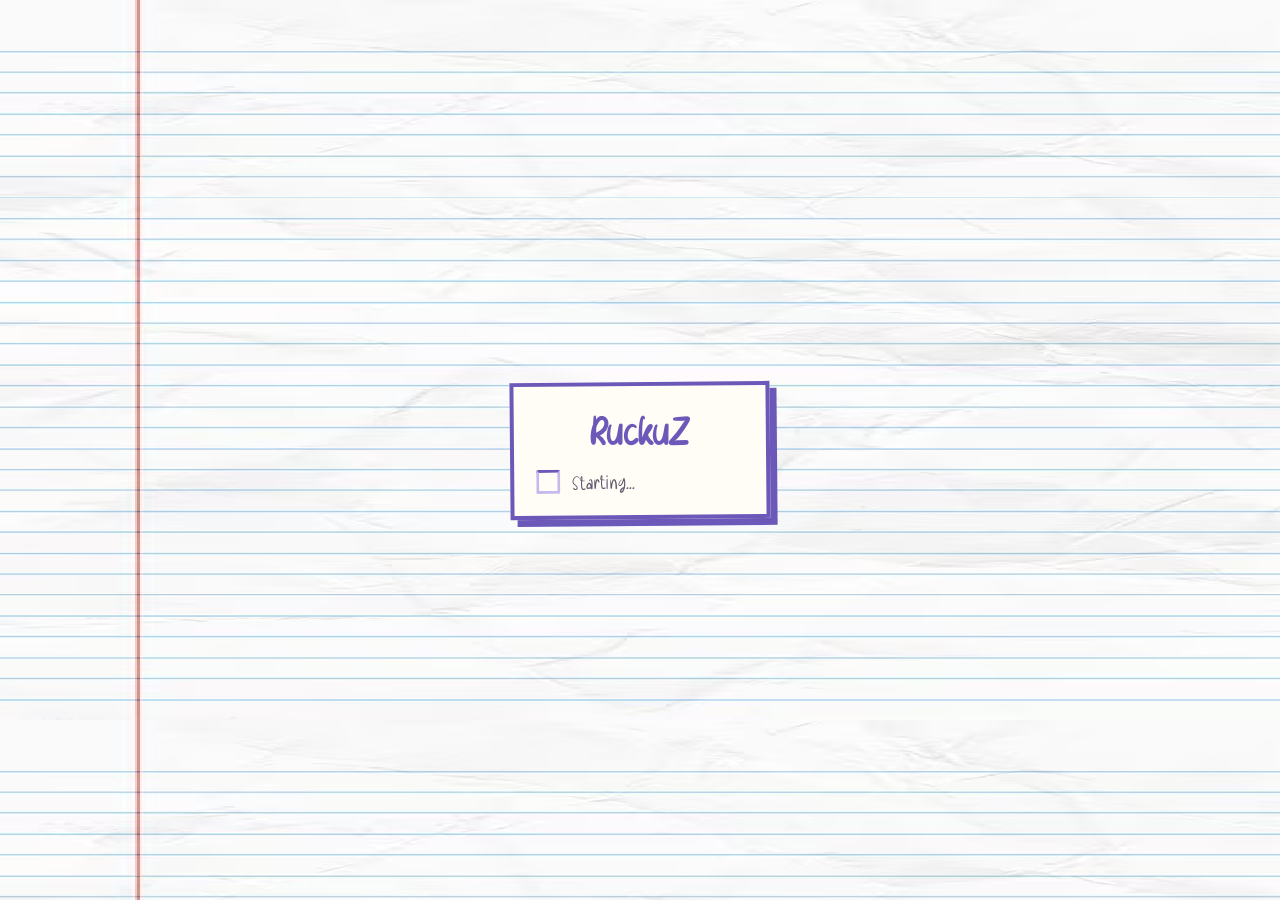
==== commit 2b799250: "Update chat.html" ====
--- a/pages/chat.html
+++ b/pages/chat.html
@@ -3246,33 +3246,6 @@
         translateY(1px);
 }
 
-body.darkMode
-.drawnLightButton .drawnButtonArt,
-body.darkMode
-.drawnWhiteButton .drawnButtonArt {
-    display: none;
-}
-
-body.darkMode
-.drawnLightButton,
-body.darkMode
-.drawnWhiteButton {
-    width: auto;
-    aspect-ratio: auto;
-    padding: 10px 16px;
-    border: 3px solid #8b6cff;
-    background: #302b48;
-    color: #f5f0ff;
-}
-
-body.darkMode
-.drawnLightButton .drawnButtonContent,
-body.darkMode
-.drawnWhiteButton .drawnButtonContent {
-    position: static;
-    padding: 0;
-}
-
 .settingsDrawnButton {
     width: 160px;
     aspect-ratio: 348 / 137;
@@ -3412,6 +3385,156 @@
     position: relative;
     flex: 0 0 auto;
     margin: 0;
+}
+
+.themeSwapImage,
+.themedInputArt,
+.mediaButtonIcon {
+    display: block;
+    pointer-events: none;
+    user-select: none;
+}
+
+.iconArtButton,
+.themeImageButton {
+    padding: 0;
+    border: 0;
+    border-radius: 0;
+    background: transparent;
+    box-shadow: none;
+    cursor: pointer;
+}
+
+.iconArtButton:hover,
+.themeImageButton:hover {
+    transform: translateY(-1px);
+}
+
+.iconArtButton:active,
+.themeImageButton:active {
+    transform: translateY(1px);
+}
+
+.iconArtButton {
+    flex: 0 0 auto;
+    width: 50px;
+    height: 50px;
+    display: inline-flex;
+    align-items: center;
+    justify-content: center;
+}
+
+.iconArtButton img {
+    width: 100%;
+    height: 100%;
+    object-fit: contain;
+}
+
+#bottom {
+    display: flex;
+    align-items: flex-end;
+    gap: 10px;
+    position: relative;
+}
+
+.themedInputShell {
+    position: relative;
+}
+
+.composerInputShell {
+    flex: 1 1 auto;
+    min-width: 0;
+    min-height: 50px;
+}
+
+.settingsInputShell {
+    width: 100%;
+    min-height: 52px;
+}
+
+.themedInputArt {
+    position: absolute;
+    inset: 0;
+    width: 100%;
+    height: 100%;
+    object-fit: fill;
+}
+
+#messageInput,
+#usernameInput,
+#customStatusInput {
+    position: relative;
+    z-index: 1;
+    width: 100%;
+    background: transparent;
+    border: 0;
+    outline: none;
+    box-shadow: none !important;
+}
+
+#messageInput {
+    min-height: 48px;
+    max-height: 120px;
+    padding: 12px 18px;
+    box-sizing: border-box;
+    overflow-x: hidden;
+    overflow-y: auto;
+    font-size: 18px;
+    line-height: 24px;
+    white-space: pre-wrap;
+    word-break: break-word;
+}
+
+#usernameInput,
+#customStatusInput {
+    box-sizing: border-box;
+    padding: 12px 72px 12px 16px;
+    font-size: 15px;
+}
+
+#usernameCharacterCount,
+#statusCharacterCount {
+    z-index: 1;
+    right: 14px;
+}
+
+body:not(.darkMode) #messageInput,
+body:not(.darkMode) #usernameInput,
+body:not(.darkMode) #customStatusInput {
+    color: #30254f;
+}
+
+body.darkMode #messageInput,
+body.darkMode #usernameInput,
+body.darkMode #customStatusInput {
+    color: #f5f0ff;
+}
+
+body:not(.darkMode) #messageInput:empty::before {
+    color: #817a91;
+}
+
+body.darkMode #messageInput:empty::before {
+    color: #aaa2bd;
+}
+
+.themeImageButton img {
+    display: block;
+    width: auto;
+    height: auto;
+    max-width: 100%;
+}
+
+.mediaPlayButton,
+.mediaMuteButton {
+    padding: 0;
+    overflow: hidden;
+}
+
+.mediaButtonIcon {
+    width: 100%;
+    height: 100%;
+    object-fit: contain;
 }
 
 </style>
@@ -3445,8 +3568,10 @@
             id="friendRequestsButton"
             class="drawnLightButton">
             <img
-                class="drawnButtonArt"
+                class="drawnButtonArt themeSwapImage"
                 src="../assets/buttons/light/buttonlight.png"
+                data-light-src="../assets/buttons/light/buttonlight.png"
+                data-dark-src="../assets/buttons/dark/buttondark.png"
                 alt="">
             <span class="drawnButtonContent">
                 <span>
@@ -3461,8 +3586,10 @@
             id="friendsButton"
             class="drawnWhiteButton">
             <img
-                class="drawnButtonArt"
+                class="drawnButtonArt themeSwapImage"
                 src="../assets/buttons/buttonwhite.png"
+                data-light-src="../assets/buttons/buttonwhite.png"
+                data-dark-src="../assets/buttons/buttondark.png"
                 alt="">
             <span class="drawnButtonContent">
                 <span>
@@ -3487,8 +3614,10 @@
         id="mobileRequestsButton"
         class="drawnLightButton">
         <img
-            class="drawnButtonArt"
+            class="drawnButtonArt themeSwapImage"
             src="../assets/buttons/light/buttonlight.png"
+            data-light-src="../assets/buttons/light/buttonlight.png"
+            data-dark-src="../assets/buttons/dark/buttondark.png"
             alt="">
         <span class="drawnButtonContent">
             <span>
@@ -3503,8 +3632,10 @@
         id="mobileFriendsButton"
         class="drawnWhiteButton">
         <img
-            class="drawnButtonArt"
+            class="drawnButtonArt themeSwapImage"
             src="../assets/buttons/buttonwhite.png"
+            data-light-src="../assets/buttons/buttonwhite.png"
+            data-dark-src="../assets/buttons/buttondark.png"
             alt="">
         <span class="drawnButtonContent">
             <span>
@@ -3677,35 +3808,73 @@
         <div id="bottom">
             <button
                 id="fileButton"
-                type="button">
-                +
+                type="button"
+                class="iconArtButton"
+                aria-label="Upload file">
+                <img
+                    class="themeSwapImage"
+                    src="../assets/buttons/light/medialight.png"
+                    data-light-src="../assets/buttons/light/medialight.png"
+                    data-dark-src="../assets/buttons/dark/mediadark.png"
+                    alt="">
             </button>
-        <div
-            id="messageInput"
-            contenteditable="true"
-            role="textbox"
-            aria-label="Message"
-            data-placeholder="Say something..."
-            spellcheck="true"></div>
-        <button
-            id="emojiButton"
-            type="button"
-            aria-label="Open emoji selector"
-            aria-expanded="false">
-            :D
-        </button>
-            
-        <div
-            id="emojiPicker"
-            aria-hidden="true">
-            <div id="emojiPickerHeader">
-                Emojis
-            </div>
-            
-            <div id="emojiGrid">
+        
+            <div
+                id="messageInputShell"
+                class="themedInputShell composerInputShell">
+                <img
+                    class="themedInputArt themeSwapImage"
+                    src="../assets/buttons/light/inputlight.png"
+                    data-light-src="../assets/buttons/light/inputlight.png"
+                    data-dark-src="../assets/buttons/dark/inputdark.png"
+                    alt="">
+                <div
+                    id="messageInput"
+                    contenteditable="true"
+                    role="textbox"
+                    aria-label="Message"
+                    data-placeholder="Say something..."
+                    spellcheck="true"></div>
             </div>
         
-        </div>
+            <button
+                id="emojiButton"
+                type="button"
+                class="iconArtButton"
+                aria-label="Open emoji selector"
+                aria-expanded="false">
+                <img
+                    class="themeSwapImage"
+                    src="../assets/buttons/light/emojilight.png"
+                    data-light-src="../assets/buttons/light/emojilight.png"
+                    data-dark-src="../assets/buttons/dark/emojidark.png"
+                    alt="">
+            </button>
+        
+            <button
+                id="sendButton"
+                type="button"
+                class="iconArtButton"
+                aria-label="Send message">
+                <img
+                    class="themeSwapImage"
+                    src="../assets/buttons/light/sendlight.png"
+                    data-light-src="../assets/buttons/light/sendlight.png"
+                    data-dark-src="../assets/buttons/dark/senddark.png"
+                    alt="">
+            </button>
+        
+            <div
+                id="emojiPicker"
+                aria-hidden="true">
+                <div id="emojiPickerHeader">
+                    Emojis
+                </div>
+        
+                <div id="emojiGrid">
+                </div>
+            </div>
+        
             <input
                 type="file"
                 id="fileUpload"
@@ -3755,8 +3924,10 @@
             id="settingsChangeAvatar"
             class="drawnLightButton settingsDrawnButton">
             <img
-                class="drawnButtonArt"
+                class="drawnButtonArt themeSwapImage"
                 src="../assets/buttons/light/buttonlight.png"
+                data-light-src="../assets/buttons/light/buttonlight.png"
+                data-dark-src="../assets/buttons/dark/buttondark.png"
                 alt="">
             <span class="drawnButtonContent">
                 Change Picture
@@ -3790,21 +3961,29 @@
     <p>
         Your RuckuZ userID won't change.
     </p>
-    <div class="usernameEditor">
-        <input
-            id="usernameInput"
-            maxlength="32"
-            placeholder="Username">
-        <span id="usernameCharacterCount">
-            0 / 32
-        </span>
+        <div class="usernameEditor themedInputShell settingsInputShell">
+            <img
+                class="themedInputArt themeSwapImage"
+                src="../assets/buttons/light/inputlight.png"
+                data-light-src="../assets/buttons/light/inputlight.png"
+                data-dark-src="../assets/buttons/dark/inputdark.png"
+                alt="">
+            <input
+                id="usernameInput"
+                maxlength="32"
+                placeholder="Username">
+            <span id="usernameCharacterCount">
+                0 / 32
+            </span>
         </div>
         <button
             id="saveUsername"
             class="drawnLightButton settingsDrawnButton">
             <img
-                class="drawnButtonArt"
+                class="drawnButtonArt themeSwapImage"
                 src="../assets/buttons/light/buttonlight.png"
+                data-light-src="../assets/buttons/light/buttonlight.png"
+                data-dark-src="../assets/buttons/dark/buttondark.png"
                 alt="">
             <span class="drawnButtonContent">
                 Save Username
@@ -3822,21 +4001,29 @@
             <p>
                 This appears on your profile and user panel.
             </p>
-            <div class="statusEditor">
-                <input
-                    id="customStatusInput"
-                    maxlength="80"
-                    placeholder="What are you up to?">
-                <span id="statusCharacterCount">
-                    0 / 80
-                </span>
-            </div>
+                <div class="statusEditor themedInputShell settingsInputShell">
+                    <img
+                        class="themedInputArt themeSwapImage"
+                        src="../assets/buttons/light/inputlight.png"
+                        data-light-src="../assets/buttons/light/inputlight.png"
+                        data-dark-src="../assets/buttons/dark/inputdark.png"
+                        alt="">
+                    <input
+                        id="customStatusInput"
+                        maxlength="80"
+                        placeholder="What are you up to?">
+                    <span id="statusCharacterCount">
+                        0 / 80
+                    </span>
+                </div>
             <button
                 id="saveCustomStatus"
                 class="drawnLightButton settingsDrawnButton">
                 <img
-                    class="drawnButtonArt"
+                    class="drawnButtonArt themeSwapImage"
                     src="../assets/buttons/light/buttonlight.png"
+                    data-light-src="../assets/buttons/light/buttonlight.png"
+                    data-dark-src="../assets/buttons/dark/buttondark.png"
                     alt="">
                 <span class="drawnButtonContent">
                     Save Status
@@ -3852,8 +4039,16 @@
             </h3>
             <button
                 id="themeToggle"
-                class="themeToggle settingsActionButton">
-                Dark Mode
+                class="themeImageButton"
+                type="button"
+                aria-label="Toggle theme">
+                <img
+                    id="themeToggleArt"
+                    class="themeSwapImage"
+                    src="../assets/buttons/light/themelight.png"
+                    data-light-src="../assets/buttons/light/themelight.png"
+                    data-dark-src="../assets/buttons/dark/themedark.png"
+                    alt="">
             </button>
         </div>
         <div class="settingsDivider"></div>
--- a/css/main.css
+++ b/css/main.css
@@ -6,7 +6,7 @@
     font-weight: normal;
     font-style: normal;
     font-display: swap;
-    size-adjust: 123%;
+    size-adjust: 130%;
 }
 
 html,
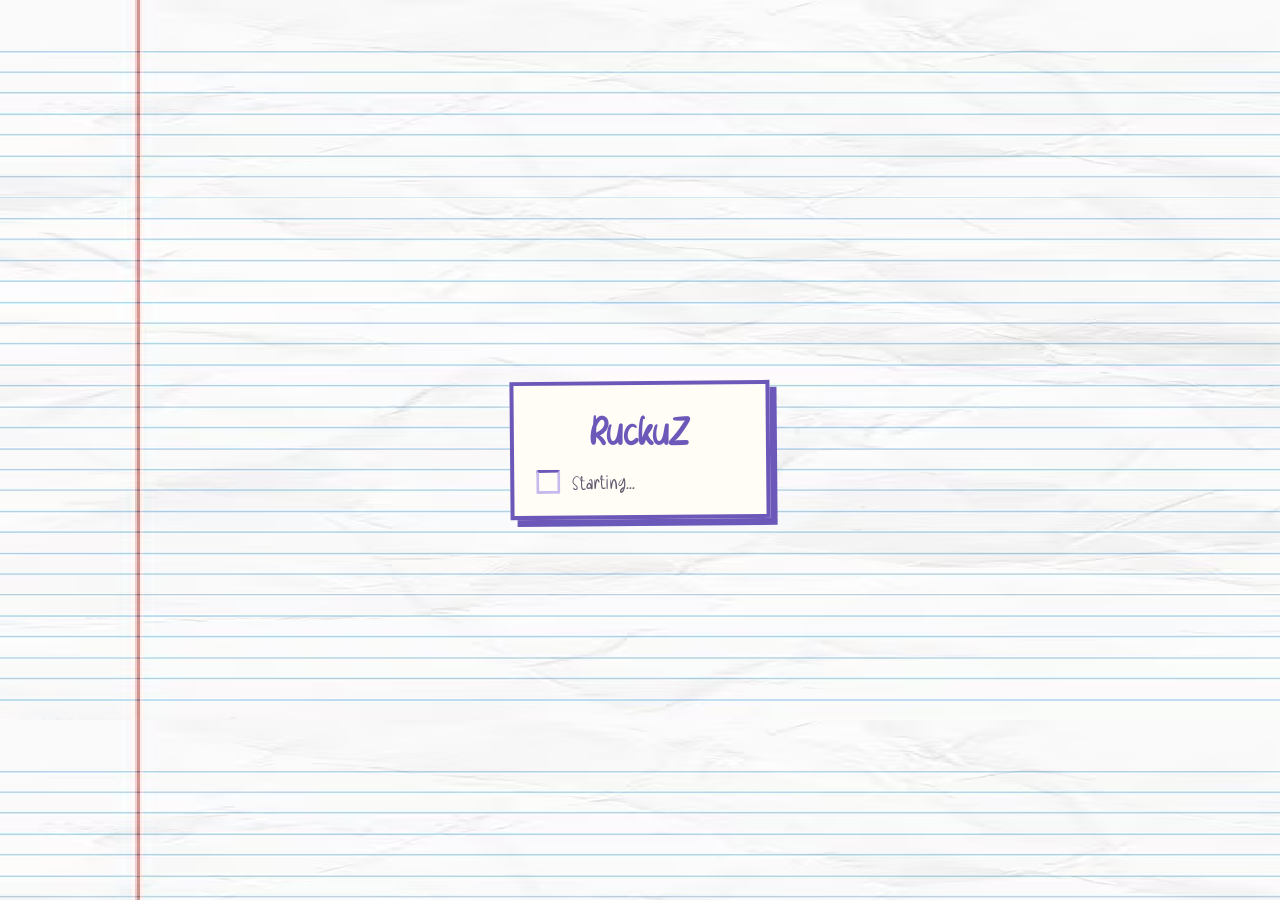
==== commit 6a7d62f3: "Update chat.html" ====
--- a/pages/chat.html
+++ b/pages/chat.html
@@ -51,7 +51,7 @@
 
 <link rel="stylesheet" href="../css/main.css">
 <link rel="stylesheet" href="../css/profilePopup.css">
-<link rel="icon" type="image/png" href="/assets/favicon.ico">
+<link rel="icon" type="image/x-icon" href="../assets/favicon.ico">
 
 <style>
 
@@ -237,16 +237,6 @@
     border-top-color: #8b6cff;
 }
 
-body.darkMode #messageInput {
-    background: #1f1c30;
-    color: #ffffff;
-    border: 2px solid #8b6cff;
-}
-
-body.darkMode #messageInput::placeholder {
-    color: #aaa2bd;
-}
-
 #topBar {
     position: fixed;
     top: 18px;
@@ -504,44 +494,6 @@
 .noFriends {
     text-align: center;
     padding: 20px;
-}
-
-#fileButton {
-    width: 52px;
-    height: 52px;
-    padding: 0;
-    border: 3px solid #6b58b8;
-    border-radius: 14px;
-    background: #ffd36b;
-    color: #30254f;
-    font-size: 30px;
-    font-weight: bold;
-    cursor: pointer;
-    display: flex;
-    align-items: center;
-    justify-content: center;
-    flex-shrink: 0;
-    box-shadow: 4px 4px 0 #6b58b8;
-    transition:
-        transform 0.15s ease,
-        box-shadow 0.15s ease;
-}
-
-#fileButton:hover {
-    transform: translate(-2px, -2px);
-    box-shadow: 6px 6px 0 #6b58b8;
-}
-
-#fileButton:active {
-    transform: translate(2px, 2px);
-    box-shadow: 2px 2px 0 #6b58b8;
-}
-
-body.darkMode #fileButton {
-    background: #8b6cff;
-    color: white;
-    border-color: #b79cff;
-    box-shadow: 4px 4px 0 #b79cff;
 }
 
 .messageFile {
@@ -2119,23 +2071,6 @@
     position: relative;
 }
 
-#customStatusInput {
-    width: 100%;
-    box-sizing: border-box;
-    padding: 12px 70px 12px 12px;
-    border: 3px solid #6b58b8;
-    border-radius: 12px;
-    background: white;
-    color: #30254f;
-    font-size: 15px;
-    outline: none;
-}
-
-#customStatusInput:focus {
-    box-shadow:
-        4px 4px 0 #c7b8ed;
-}
-
 #statusCharacterCount {
     position: absolute;
     right: 10px;
@@ -2192,12 +2127,6 @@
 body.darkMode #closeSettings {
     background: #242038;
     color: #b79cff;
-    border-color: #8b6cff;
-}
-
-body.darkMode #customStatusInput {
-    background: #1f1c30;
-    color: white;
     border-color: #8b6cff;
 }
 
@@ -2329,26 +2258,6 @@
     width: 100%;
 }
 
-#usernameInput {
-    width: 100%;
-    box-sizing: border-box;
-    padding:
-        12px
-        70px
-        12px
-        12px;
-    border: 3px solid #6b58b8;
-    border-radius: 5px;
-    background: white;
-    color: #30254f;
-    font-size: 15px;
-    outline: none;
-}
-
-#usernameInput:focus {
-    box-shadow:
-        3px 3px 0 #c7b8ed;
-}
 
 #usernameCharacterCount {
     position: absolute;
@@ -2385,13 +2294,6 @@
 body:not(.darkMode)
 .memberCustomStatus {
     color: #817a91;
-}
-
-body.darkMode
-#usernameInput {
-    background: #1f1c30;
-    color: white;
-    border-color: #8b6cff;
 }
 
 #confirmOverlay {
@@ -2532,41 +2434,6 @@
     align-items: flex-end;
 }
 
-#messageInput {
-    flex: 1 1 auto;
-    min-width: 0;
-    min-height: 48px;
-    max-height: 120px;
-    box-sizing: border-box;
-    padding: 11px 14px;
-    overflow-x: hidden;
-    overflow-y: auto;
-    border: 2px solid #6b58b8;
-    background: white;
-    color: #30254f;
-    font-size: 18px;
-    line-height: 24px;
-    white-space: pre-wrap;
-    word-break: break-word;
-    outline: none;
-}
-
-#messageInput:empty::before {
-    content: attr(data-placeholder);
-    color: #817a91;
-    pointer-events: none;
-}
-
-body.darkMode #messageInput {
-    background: #1f1c30;
-    color: #f5f0ff;
-    border-color: #8b6cff;
-}
-
-body.darkMode #messageInput:empty::before {
-    color: #aaa2bd;
-}
-
 .composerEmojiToken {
     display: inline-flex;
     width: 26px;
@@ -2592,45 +2459,6 @@
     object-fit: contain;
     vertical-align: -8px;
     margin: 0 1px;
-}
-
-#emojiButton {
-    width: 48px;
-    height: 48px;
-    flex: 0 0 48px;
-    padding: 0;
-    display: flex;
-    align-items: center;
-    justify-content: center;
-    border: 3px solid #6b58b8;
-    border-radius: 5px;
-    background: #ffd36b;
-    color: #30254f;
-    font-size: 16px;
-    font-weight: bold;
-    cursor: pointer;
-    box-shadow:
-        3px 3px 0 #6b58b8;
-}
-
-#emojiButton:hover {
-    transform: translate(-1px, -1px);
-    box-shadow:
-        4px 4px 0 #6b58b8;
-}
-
-#emojiButton:active {
-    transform: translate(2px, 2px);
-    box-shadow:
-        1px 1px 0 #6b58b8;
-}
-
-body.darkMode #emojiButton {
-    background: #403863;
-    color: #f5f0ff;
-    border-color: #8b6cff;
-    box-shadow:
-        3px 3px 0 #8b6cff;
 }
 
 #emojiPicker {
@@ -3472,6 +3300,11 @@
     box-shadow: none !important;
 }
 
+#messageInput:empty::before {
+    content: attr(data-placeholder);
+    pointer-events: none;
+}
+
 #messageInput {
     min-height: 48px;
     max-height: 120px;
@@ -3535,6 +3368,160 @@
     width: 100%;
     height: 100%;
     object-fit: contain;
+}
+
+.composerInputShell {
+    position: relative;
+}
+
+#messageInput {
+    padding-right: 60px;
+}
+
+.inlineSendButton {
+    position: absolute;
+    top: 50%;
+    right: 8px;
+    z-index: 4;
+    width: 38px;
+    height: 38px;
+    padding: 0;
+    display: flex;
+    align-items: center;
+    justify-content: center;
+    border: 0;
+    border-radius: 0;
+    background: transparent;
+    box-shadow: none;
+    cursor: pointer;
+    opacity: 0;
+    visibility: hidden;
+    pointer-events: none;
+    transform:
+        translateY(-50%)
+        scale(0.82);
+    transition:
+        opacity 0.12s ease,
+        transform 0.12s ease,
+        visibility 0.12s ease;
+}
+
+.inlineSendButton img {
+    width: 100%;
+    height: 100%;
+    display: block;
+    object-fit: contain;
+    pointer-events: none;
+}
+
+.inlineSendButton.visible {
+    opacity: 1;
+    visibility: visible;
+    pointer-events: auto;
+    transform:
+        translateY(-50%)
+        scale(1);
+}
+
+.inlineSendButton.visible:hover {
+    transform:
+        translateY(-52%)
+        scale(1);
+}
+
+.inlineSendButton.visible:active {
+    transform:
+        translateY(-48%)
+        scale(0.96);
+}
+
+@media (max-width: 768px) {
+    #messageInput {
+        padding-right: 54px;
+    }
+
+    .inlineSendButton {
+        width: 34px;
+        height: 34px;
+        right: 7px;
+    }
+}
+
+body.darkMode
+.drawnLightButton,
+body.darkMode
+.drawnWhiteButton {
+    color: #ffffff;
+}
+
+body.darkMode
+.drawnButtonContent {
+    color: #ffffff;
+}
+
+body.darkMode
+#messageInput,
+body.darkMode
+#usernameInput,
+body.darkMode
+#customStatusInput {
+    color: #ffffff !important;
+    -webkit-text-fill-color:
+        #ffffff !important;
+    caret-color:
+        #ffffff;
+}
+
+body.darkMode
+#usernameInput::placeholder,
+body.darkMode
+#customStatusInput::placeholder {
+    color: #c9bee6;
+
+    -webkit-text-fill-color:
+        #c9bee6;
+}
+
+body.darkMode
+#messageInput:empty::before {
+    color: #c9bee6 !important;
+}
+
+.messageHeader {
+    display: flex;
+    align-items: baseline;
+    flex-wrap: wrap;
+    column-gap: 8px;
+    row-gap: 1px;
+    min-width: 0;
+    margin-bottom: 3px;
+}
+
+.messageHeader .username {
+    margin-bottom: 0;
+}
+
+.messageTimestamp {
+    flex-shrink: 0;
+    color: #817a91;
+    font-size: 13px;
+    font-weight: normal;
+    white-space: nowrap;
+    opacity: 0.9;
+}
+
+body.darkMode
+.messageTimestamp {
+    color: #aaa2bd;
+}
+
+@media (max-width: 768px) {
+    .messageHeader {
+        column-gap: 7px;
+    }
+    .messageTimestamp {
+        font-size: 12px;
+    }
 }
 
 </style>
@@ -3589,7 +3576,7 @@
                 class="drawnButtonArt themeSwapImage"
                 src="../assets/buttons/buttonwhite.png"
                 data-light-src="../assets/buttons/buttonwhite.png"
-                data-dark-src="../assets/buttons/buttondark.png"
+                data-dark-src="../assets/buttons/dark/buttondark.png"
                 alt="">
             <span class="drawnButtonContent">
                 <span>
@@ -3635,7 +3622,7 @@
             class="drawnButtonArt themeSwapImage"
             src="../assets/buttons/buttonwhite.png"
             data-light-src="../assets/buttons/buttonwhite.png"
-            data-dark-src="../assets/buttons/buttondark.png"
+            data-dark-src="../assets/buttons/dark/buttondark.png"
             alt="">
         <span class="drawnButtonContent">
             <span>
@@ -3818,7 +3805,6 @@
                     data-dark-src="../assets/buttons/dark/mediadark.png"
                     alt="">
             </button>
-        
             <div
                 id="messageInputShell"
                 class="themedInputShell composerInputShell">
@@ -3835,8 +3821,21 @@
                     aria-label="Message"
                     data-placeholder="Say something..."
                     spellcheck="true"></div>
+                <button
+                    id="sendButton"
+                    type="button"
+                    class="inlineSendButton"
+                    aria-label="Send message"
+                    aria-hidden="true"
+                    disabled>
+                    <img
+                        class="themeSwapImage"
+                        src="../assets/buttons/light/sendlight.png"
+                        data-light-src="../assets/buttons/light/sendlight.png"
+                        data-dark-src="../assets/buttons/dark/senddark.png"
+                        alt="">
+                </button>
             </div>
-        
             <button
                 id="emojiButton"
                 type="button"
@@ -3850,27 +3849,12 @@
                     data-dark-src="../assets/buttons/dark/emojidark.png"
                     alt="">
             </button>
-        
-            <button
-                id="sendButton"
-                type="button"
-                class="iconArtButton"
-                aria-label="Send message">
-                <img
-                    class="themeSwapImage"
-                    src="../assets/buttons/light/sendlight.png"
-                    data-light-src="../assets/buttons/light/sendlight.png"
-                    data-dark-src="../assets/buttons/dark/senddark.png"
-                    alt="">
-            </button>
-        
             <div
                 id="emojiPicker"
                 aria-hidden="true">
                 <div id="emojiPickerHeader">
                     Emojis
                 </div>
-        
                 <div id="emojiGrid">
                 </div>
             </div>
@@ -3879,11 +3863,13 @@
                 type="file"
                 id="fileUpload"
                 style="display:none;">
+        
             <input
                 type="file"
                 id="avatarUpload"
                 accept="image/png,image/jpeg,image/webp"
                 style="display:none;">
+        
         </div>
     </main>
     
@@ -3999,7 +3985,7 @@
                 Custom Status
             </h3>
             <p>
-                This appears on your profile and user panel.
+                This appears on your profile
             </p>
                 <div class="statusEditor themedInputShell settingsInputShell">
                     <img
@@ -4041,7 +4027,7 @@
                 id="themeToggle"
                 class="themeImageButton"
                 type="button"
-                aria-label="Toggle theme">
+                aria-label="Switch theme">
                 <img
                     id="themeToggleArt"
                     class="themeSwapImage"
--- a/css/main.css
+++ b/css/main.css
@@ -6,7 +6,7 @@
     font-weight: normal;
     font-style: normal;
     font-display: swap;
-    size-adjust: 130%;
+    size-adjust: 131%;
 }
 
 html,
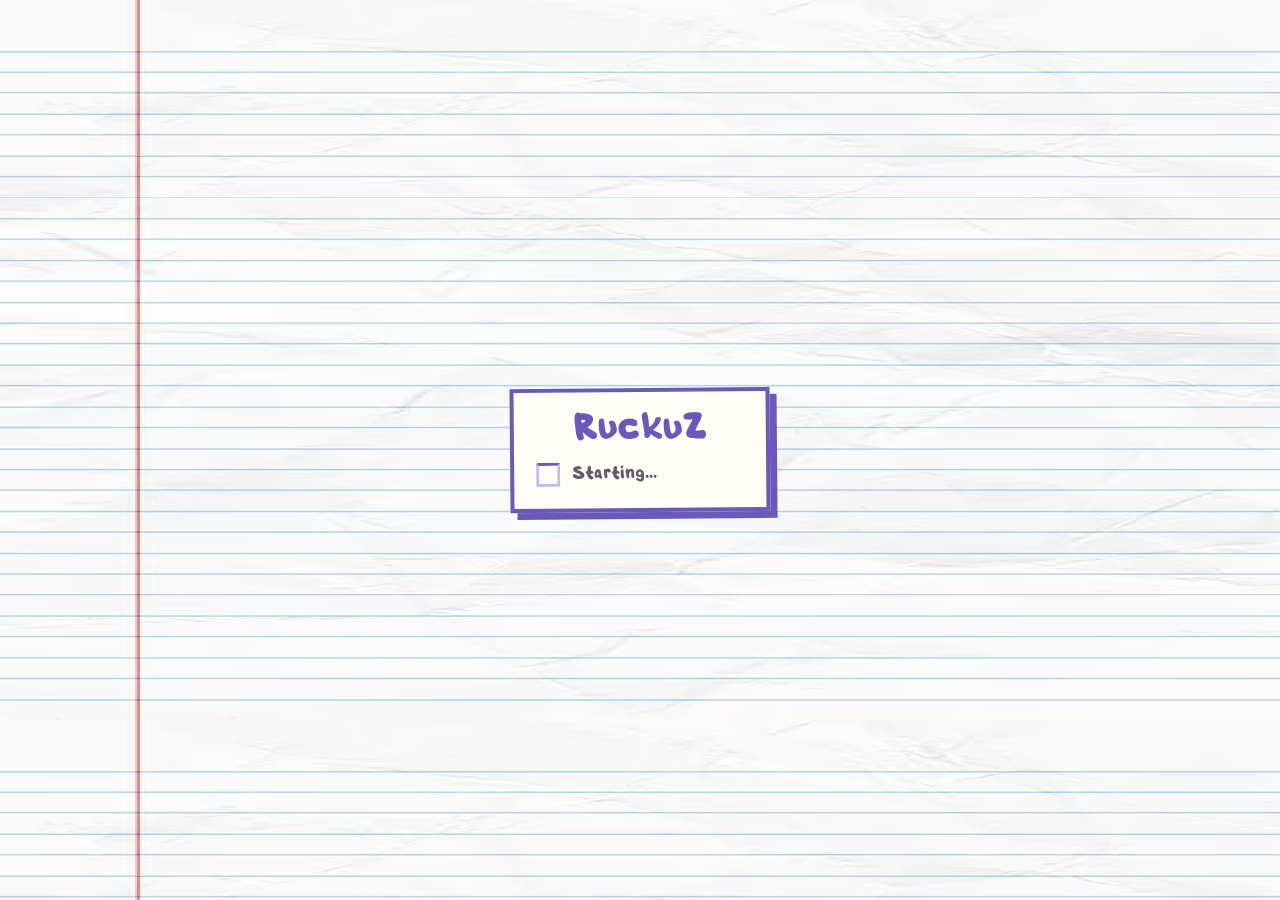
==== commit 6b3c08ea: "fggffgfgfgg" ====
--- a/pages/chat.html
+++ b/pages/chat.html
@@ -172,6 +172,7 @@
 .messageContent {
     flex: 1;
     min-width: 0;
+    padding-top: 3px;
 }
 
 .username{
@@ -3321,7 +3322,7 @@
 #usernameInput,
 #customStatusInput {
     box-sizing: border-box;
-    padding: 12px 72px 12px 16px;
+    padding: 16px 72px 8px 16px;
     font-size: 15px;
 }
 
--- a/css/main.css
+++ b/css/main.css
@@ -1,12 +1,12 @@
 @font-face {
     font-family: "RuckuZDoodle";
     src:
-        url("../assets/Halykitty-q2a75.ttf")
+        url("../assets/AprilshandwritingRegular-mpGj.otf")
         format("truetype");
     font-weight: normal;
     font-style: normal;
     font-display: swap;
-    size-adjust: 131%;
+    size-adjust: 90%;
 }
 
 html,
@@ -36,3 +36,22 @@
         repeat;
     background-size: 512px;
 }
+
+input[type="password"] {
+    font-family:
+        Arial,
+        Helvetica,
+        sans-serif
+        !important;
+    letter-spacing: 2px;
+    caret-color: currentColor;
+}
+
+input[type="password"]::placeholder {
+    font-family:
+        "RuckuZDoodle",
+        Arial,
+        sans-serif
+        !important;
+    letter-spacing: normal;
+}
